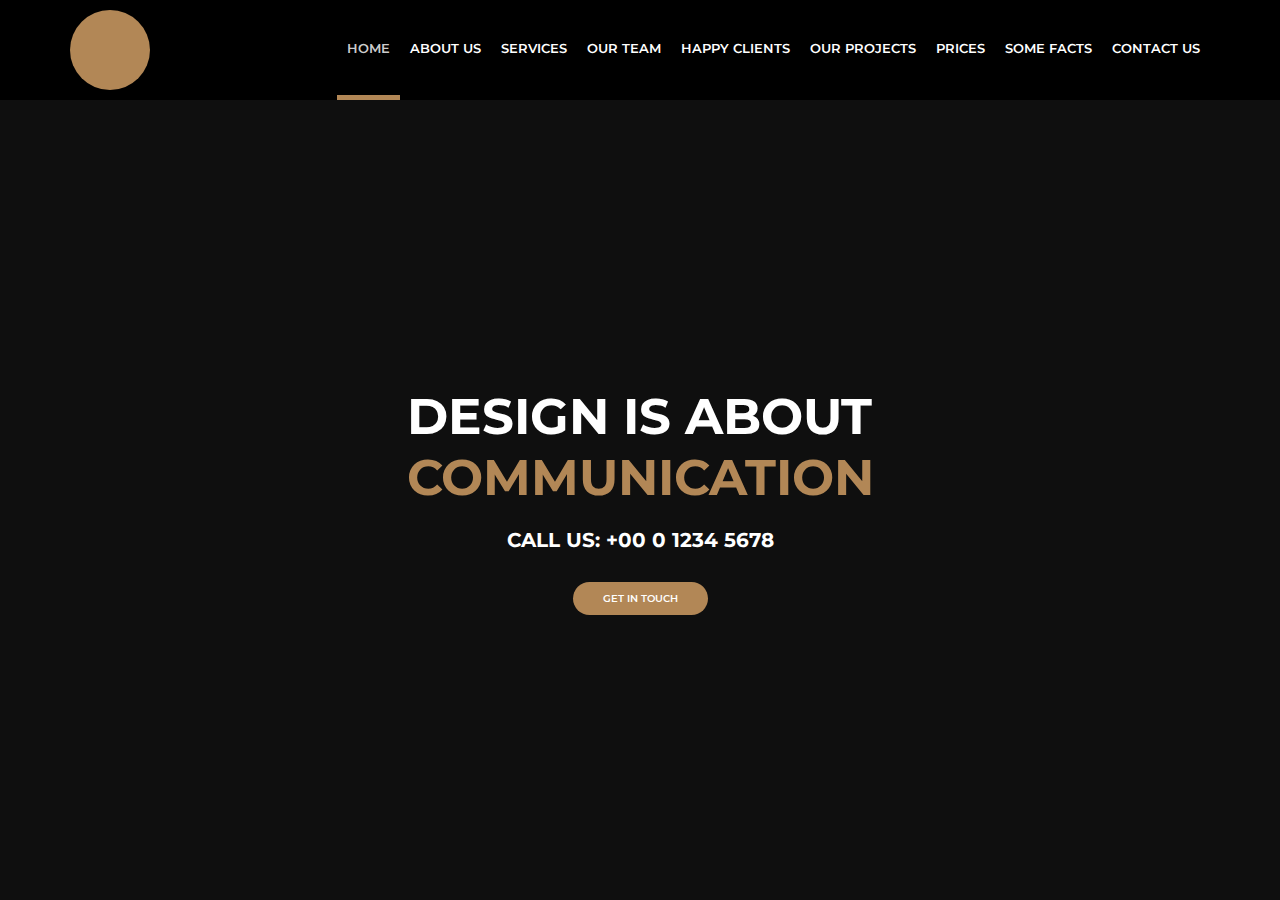
==== Awax/index.html @ e8ebb0cb "" ====
<!DOCTYPE html>
<html>

<head>
    <meta charset="UTF-8">
    <link rel="stylesheet" href="style.css">
    <link rel="preconnect" href="https://fonts.googleapis.com">
<link rel="preconnect" href="https://fonts.gstatic.com" crossorigin>
<link href="https://fonts.googleapis.com/css2?family=Montserrat:wght@300;400;600;700&display=swap" rel="stylesheet" />
    <title>Document</title>
</head>

<body>
    <header>
        <div class="header">
            <div class="header_img">
                <img src="" alt="">
            </div>
            <div class="menu">
                <nav>
                    <ul>
                        <li class="active"><a href="">Home</a></li>
                        <li><a href="">About us</a></li>
                        <li><a href="">Services</a></li>
                        <li><a href="">Our team</a></li>
                        <li><a href="">Happy clients</a></li>
                        <li><a href="">Our projects</a></li>
                        <li><a href="">Prices</a></li>
                        <li><a href="">Some facts</a></li>
                        <li><a href="">Contact us</a></li>
                    </ul>
                </nav>
            </div>
        </div>
    </header>

    <main>
        <section class="banner">
            <div class="sliders">
                <div class="slide">
                    <div class="slidearea">
                        <h1>design is about <br> <span>communication</span></h1>
                        <h2>Call us: +00 0 1234 5678</h2>
                        <a href="">Get in touch</a>
                    </div>
                </div>
                <div class="slide">
                    ...2
                </div>
                <div class="slide">
                    ...3
                </div>
            </div>
        </section>
    </main>

</body>

</html>
---- Awax/style.css ----
*{
    padding: 0;
    margin: 0;
    box-sizing: border-box;
}

body{
    font-family: "Montserrat", Arial, Helvetica, sans-serif;
    font-size: 13px;
}
header{
    height: 100px;
    background-color: #000;
    color: #fff;
}

.header{
    max-width: 1140px;
    height: 100px;
    margin: auto;
    display: flex;
    align-items: center;
    flex-direction: row;
}

.menu{
    display: flex;
    flex: 1;
    flex-direction: row;
    justify-content: flex-end;
    
}

.header_img{
    width: 80px;
    height: 80px;
    background-color: #B28756;
    border-radius: 40px;
}

.menu ul, .menu li{
    display: flex;
    flex-direction: row;
    list-style: none;
}

.menu li a{
    text-decoration: none;
    color: #fff;
    text-transform: uppercase;
    font-weight: 600;
    padding-left: 10px;
    padding-right: 10px;
    border-bottom:solid 5px transparent;
    height: 100px;
    display: flex;
    align-items: center;
}

.menu li a:hover,
.menu .active a{
    border-bottom:solid 5px #B28756;
    color: #ccc;
}

.banner{
    height: calc(100vh - 100px);
    background-color: #333;
    background-image: url('img/bg.jpg');
    background-size: cover;
    background-position: bottom;
    overflow: hidden;
}
.banner .sliders{
    width: 1000vw;
    height: 100%;
    
}
.banner .slide{
    width: 100vw;
    height: 100%;
    display: inline-block;
    background-color: rgba(0, 0, 0, 0.7);
}

.banner .slidearea{
    display: flex;
    height: 100%;
    align-items: center;
    color: #fff;
    justify-content: center;
    flex-direction: column;
}
.banner h1{
    text-transform: uppercase;
    font-weight: bold;
    font-size: 50px;
}

.banner h1 span{
    color: #B28756;
}
.banner h2{
    text-transform: uppercase;
    margin-top: 20px;
}
.banner a{
    display: block;
    background-color: #B28756;
    padding: 10px 30px;
    text-transform: uppercase;
    margin-top: 30px;
    border-radius: 30px;
    color: #fff;
    font-weight: 600;
    font-size: 10px;
    text-decoration: none;
}
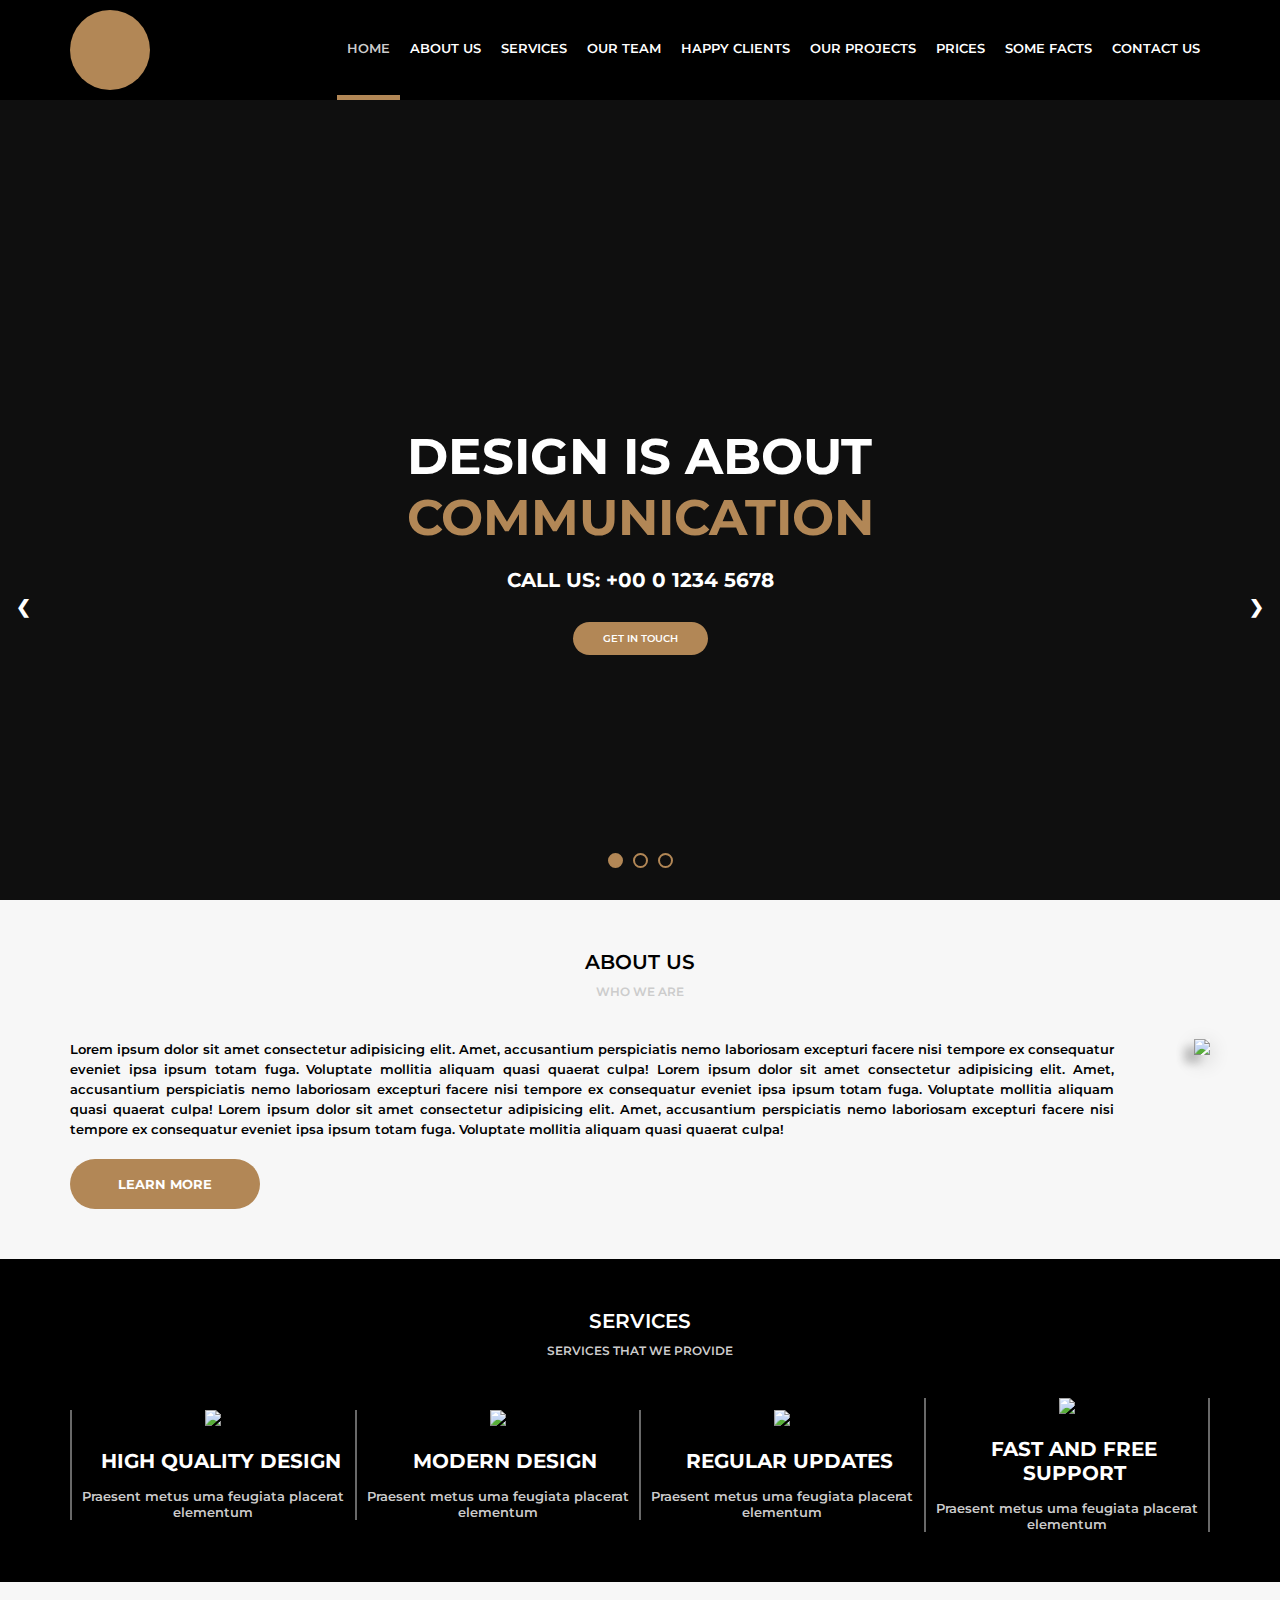
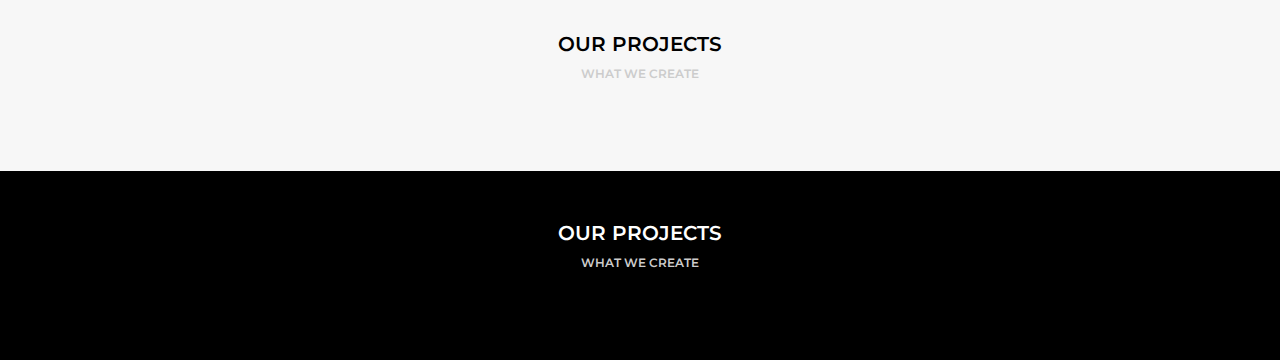
==== commit d04df565: "" ====
--- a/Awax/index.html
+++ b/Awax/index.html
@@ -1,3 +1,5 @@
+<!-- website img for inspiration: https://www.behance.net/gallery/58301549/Free-Landing_Page   -->
+
 <!DOCTYPE html>
 <html>
 
@@ -5,8 +7,8 @@
     <meta charset="UTF-8">
     <link rel="stylesheet" href="style.css">
     <link rel="preconnect" href="https://fonts.googleapis.com">
-<link rel="preconnect" href="https://fonts.gstatic.com" crossorigin>
-<link href="https://fonts.googleapis.com/css2?family=Montserrat:wght@300;400;600;700&display=swap" rel="stylesheet" />
+    <link rel="preconnect" href="https://fonts.gstatic.com" crossorigin>
+    <link href="https://fonts.googleapis.com/css2?family=Montserrat:wght@300;400;600;700&display=swap" rel="stylesheet" />
     <title>Document</title>
 </head>
 
@@ -44,16 +46,163 @@
                         <a href="">Get in touch</a>
                     </div>
                 </div>
+                <div class="slidearea">
                 <div class="slide">
-                    ...2
-                </div>
+                    <h1>design is about <br> <span>socialization</span></h1>
+                    <h2>Call us: +00 0 4651 7398</h2>
+                    <a href="">Get in touch</a>
+                </div>
+                </div>
+                <div class="slidearea">
                 <div class="slide">
-                    ...3
-                </div>
+                    <h1>design is about <br> <span>collaboration</span></h1>
+                    <h2>Call us: +00 0 4002 8922</h2>
+                    <a href="">Get in touch</a>
+                </div>
+                </div>
+            </div>
+            <div class="arrows">
+                <a class="prev" onclick="plusSlides(-1)">❮</a>
+                <a class="next" onclick="plusSlides(1)">❯</a>
+            </div>
+            <div class="sliders_pointers">
+                <div class="pointer active" onclick="currentSlide(1)"></div>
+                <div class="pointer" onclick="currentSlide(2)"></div>
+                <div class="pointer" onclick="currentSlide(3)"></div>
+            </div>
+        </section>
+
+        <section class="default light">
+            <div class="section-title">
+                About Us
+            </div>
+            <div class="section-desc">
+                Who we are
+            </div>
+            <div class="section-body">
+                <div class="section-aboutus">
+                    <div class="section-aboutus--left">
+                        <div class="section-aboutus--left-stp">
+                        Lorem ipsum dolor sit amet consectetur 
+                        adipisicing elit. Amet, accusantium perspiciatis 
+                        nemo laboriosam excepturi facere nisi tempore ex 
+                        consequatur eveniet ipsa ipsum totam fuga. 
+                        Voluptate mollitia aliquam quasi quaerat culpa!
+                        Lorem ipsum dolor sit amet consectetur 
+                        adipisicing elit. Amet, accusantium perspiciatis 
+                        nemo laboriosam excepturi facere nisi tempore ex 
+                        consequatur eveniet ipsa ipsum totam fuga. 
+                        Voluptate mollitia aliquam quasi quaerat culpa!
+                        Lorem ipsum dolor sit amet consectetur 
+                        adipisicing elit. Amet, accusantium perspiciatis 
+                        nemo laboriosam excepturi facere nisi tempore ex 
+                        consequatur eveniet ipsa ipsum totam fuga. 
+                        Voluptate mollitia aliquam quasi quaerat culpa!
+
+                            <div class="section-aboutus--left-learn">Learn more</div>
+                        </div>
+                    </div>
+                    <div class="section-aboutus--right"><img src="img/foto1.jpg"></div>
+                </div>
+            </div>
+        </section>
+        <section class="default dark">
+            <div class="section-title">
+                Services
+            </div>
+            <div class="section-desc">
+                services that we provide
+            </div>
+            <div class="section-body">
+                <div class="section-services--default-general">
+                <div class="section-services--default">
+                    <div class="section-services-img">
+                        <img src="/assets/medalha.png">
+                    </div>
+                    <div class="section-services-title">high quality design</div>
+                    <div class="section-services-desc">Praesent metus uma feugiata placerat elementum</div>
+                </div>
+                <div class="section-services--default">
+                    <div class="section-services-img">
+                        <img src="/assets/estrela.png">
+                    </div>
+                    <div class="section-services-title">Modern design</div>
+                    <div class="section-services-desc">Praesent metus uma feugiata placerat elementum</div>
+                </div>
+                <div class="section-services--default">
+                    <div class="section-services-img">
+                        <img src="/assets/relogio.png">
+                    </div>
+                    <div class="section-services-title">Regular updates</div>
+                    <div class="section-services-desc">Praesent metus uma feugiata placerat elementum</div>
+                </div>
+                <div class="section-services--default lastone">
+                    <div class="section-services-img">
+                        <img src="/assets/balao.png">
+                    </div>
+                    <div class="section-services-title">fast and free support</div>
+                    <div class="section-services-desc">Praesent metus uma feugiata placerat elementum</div>
+                </div>
+                
+            </div>
+        </section>
+
+        <section class="default light">
+            <div class="section-title">
+                our projects
+            </div>
+            <div class="section-desc">
+                what we create
+            </div>
+            <div class="section-body">
+
+            </div>
+        </section>
+
+
+        <section class="default dark">
+            <div class="section-title">
+                our projects
+            </div>
+            <div class="section-desc">
+                what we create
+            </div>
+            <div class="section-body">
+
             </div>
         </section>
     </main>
 
+
+    <script>
+        let slideIndex = 1;
+        showSlides(slideIndex);
+        
+        function plusSlides(n) {
+          showSlides(slideIndex += n);
+        }
+        
+        function currentSlide(n) {
+          showSlides(slideIndex = n);
+        }
+        
+        function showSlides(n) {
+          let i;
+          let slides = document.getElementsByClassName("slide");
+          let dots = document.getElementsByClassName("pointer");
+          if (n > slides.length) {slideIndex = 1}    
+          if (n < 1) {slideIndex = slides.length}
+          for (i = 0; i < slides.length; i++) {
+            slides[i].style.display = "none";  
+          }
+          for (i = 0; i < dots.length; i++) {
+            dots[i].className = dots[i].className.replace(" active", "");
+          }
+          slides[slideIndex-1].style.display = "block";  
+          dots[slideIndex-1].className += " active";
+        }
+        </script>
+        
 </body>
 
 </html>--- a/Awax/style.css
+++ b/Awax/style.css
@@ -7,6 +7,8 @@
 body{
     font-family: "Montserrat", Arial, Helvetica, sans-serif;
     font-size: 13px;
+    overflow-x: hidden;
+
 }
 header{
     height: 100px;
@@ -22,7 +24,6 @@
     align-items: center;
     flex-direction: row;
 }
-
 .menu{
     display: flex;
     flex: 1;
@@ -78,7 +79,7 @@
 }
 .banner .slide{
     width: 100vw;
-    height: 100%;
+    height: 110%;
     display: inline-block;
     background-color: rgba(0, 0, 0, 0.7);
 }
@@ -104,7 +105,7 @@
     text-transform: uppercase;
     margin-top: 20px;
 }
-.banner a{
+.sliders a{
     display: block;
     background-color: #B28756;
     padding: 10px 30px;
@@ -115,4 +116,177 @@
     font-weight: 600;
     font-size: 10px;
     text-decoration: none;
+}
+.banner .sliders_pointers{
+    width: 100vw;
+    height: 20px;
+    position: absolute;
+    margin-top: -50px;
+    display: flex;
+    justify-content: center;
+    align-items: center;
+}
+
+.banner .pointer{
+    width: 15px;
+    height: 15px;
+    border: solid 2px #B28756;
+    cursor: pointer;
+    border-radius: 8px;
+    margin-left: 5px;
+    margin-right: 5px;
+}
+.banner .pointer.active{
+    background-color: #B28756;
+}
+
+/* botao next e prev*/
+.prev, .next {
+  cursor: pointer;
+  position: absolute;
+  width: auto;
+  display: flex;
+  justify-content: center;
+  align-items: center;
+  padding: 16px;
+  margin-top: -22px;
+  color: white;
+  font-weight: bold;
+  font-size: 18px;
+  transition: 0.6s ease;
+  border-radius: 0 3px 3px 0;
+  user-select: none;
+  margin-top: -320px;
+}
+
+/* Trava a posição do botao next pra direita*/
+.next {
+  right: 0;
+  border-radius: 3px 0 0 3px;
+}
+
+/* hover pra dar um charme quando passar o mouse por cima, deixa fundo preto*/
+.prev:hover, .next:hover {
+  background-color: rgba(0,0,0,0.8);
+}
+.default{
+    padding-top: 50px;
+    padding-bottom: 50px;
+}
+.default .section-title,
+.default .section-desc{
+    text-align: center;
+    text-transform: uppercase;
+    font-weight: 600;
+}
+.default .section-title{
+    font-size: 20px;
+}
+.default .section-desc{
+    font-size: 12px;
+    color: #ccc;
+    margin-top: 10px;
+    margin-bottom: 40px;
+}
+.default .section-body{
+    margin: auto;
+    max-width: 1140px;
+    font-weight: 600;
+}
+.default.light{
+    background-color: #f7f7f7;
+}
+.default.light .section-title,
+.default.light .section-body{
+    color: #000;
+}
+.default.dark{
+    background-color: #000000;
+}
+.default.dark .section-title,
+.default.dark .section-body{
+    color: #fff;
+}
+
+
+
+
+
+
+
+
+/*
+CSS DE ÁREAS ESPECÍFICAS
+*/
+
+
+/*
+-----------------------------------------about us-----------------------------
+*/
+.section-aboutus{
+    display: flex;
+    flex-direction: row;
+}
+.section-aboutus--left{
+    width: 500px;
+    text-align: justify;
+    flex: 1;
+    line-height: 20px;
+
+}
+
+.section-aboutus--left-learn{
+    text-transform: uppercase;
+    margin-top: 20px;
+    padding: 15px;
+    border-radius:30px;
+    color: #fff;
+    font-weight: bold;
+    background-color: #B28756;
+    justify-content: center;
+    text-align: center;
+    width: 190px;
+    cursor: pointer;
+    transition: 0.3s;
+}
+.section-aboutus--left-learn:hover{
+    background-color: #a37138;
+}
+.section-aboutus--right img{
+    width: 350px;
+    margin-left: 80px;
+    flex: 2;
+    box-shadow: -10px 8px 8px 0 rgba(0, 0, 0, 0.2), 0 6px 20px 0 rgba(0, 0, 0, 0.19);
+}
+
+
+/*
+-----------------------------------------services-----------------------------
+*/
+
+.section-services--default-general{
+    display: flex;
+    flex: 1;
+    flex-direction: row;
+    width: 760;
+    justify-content: center;
+    align-items: center;
+    text-align: center;
+}
+.section-services--default{
+    border-left: solid rgb(105, 105, 105) 2px ;
+}
+.section-services-title{
+    font-size: 20px;
+    font-weight: bold;
+    text-transform: uppercase;
+    margin-top: 20px;
+    margin-left: 15px;
+}
+.section-services-desc{
+    color: #ccc;
+    margin-top: 15px;
+}
+.section-services--default.lastone{
+    border-right: solid rgb(105, 105, 105) 2px ;
 }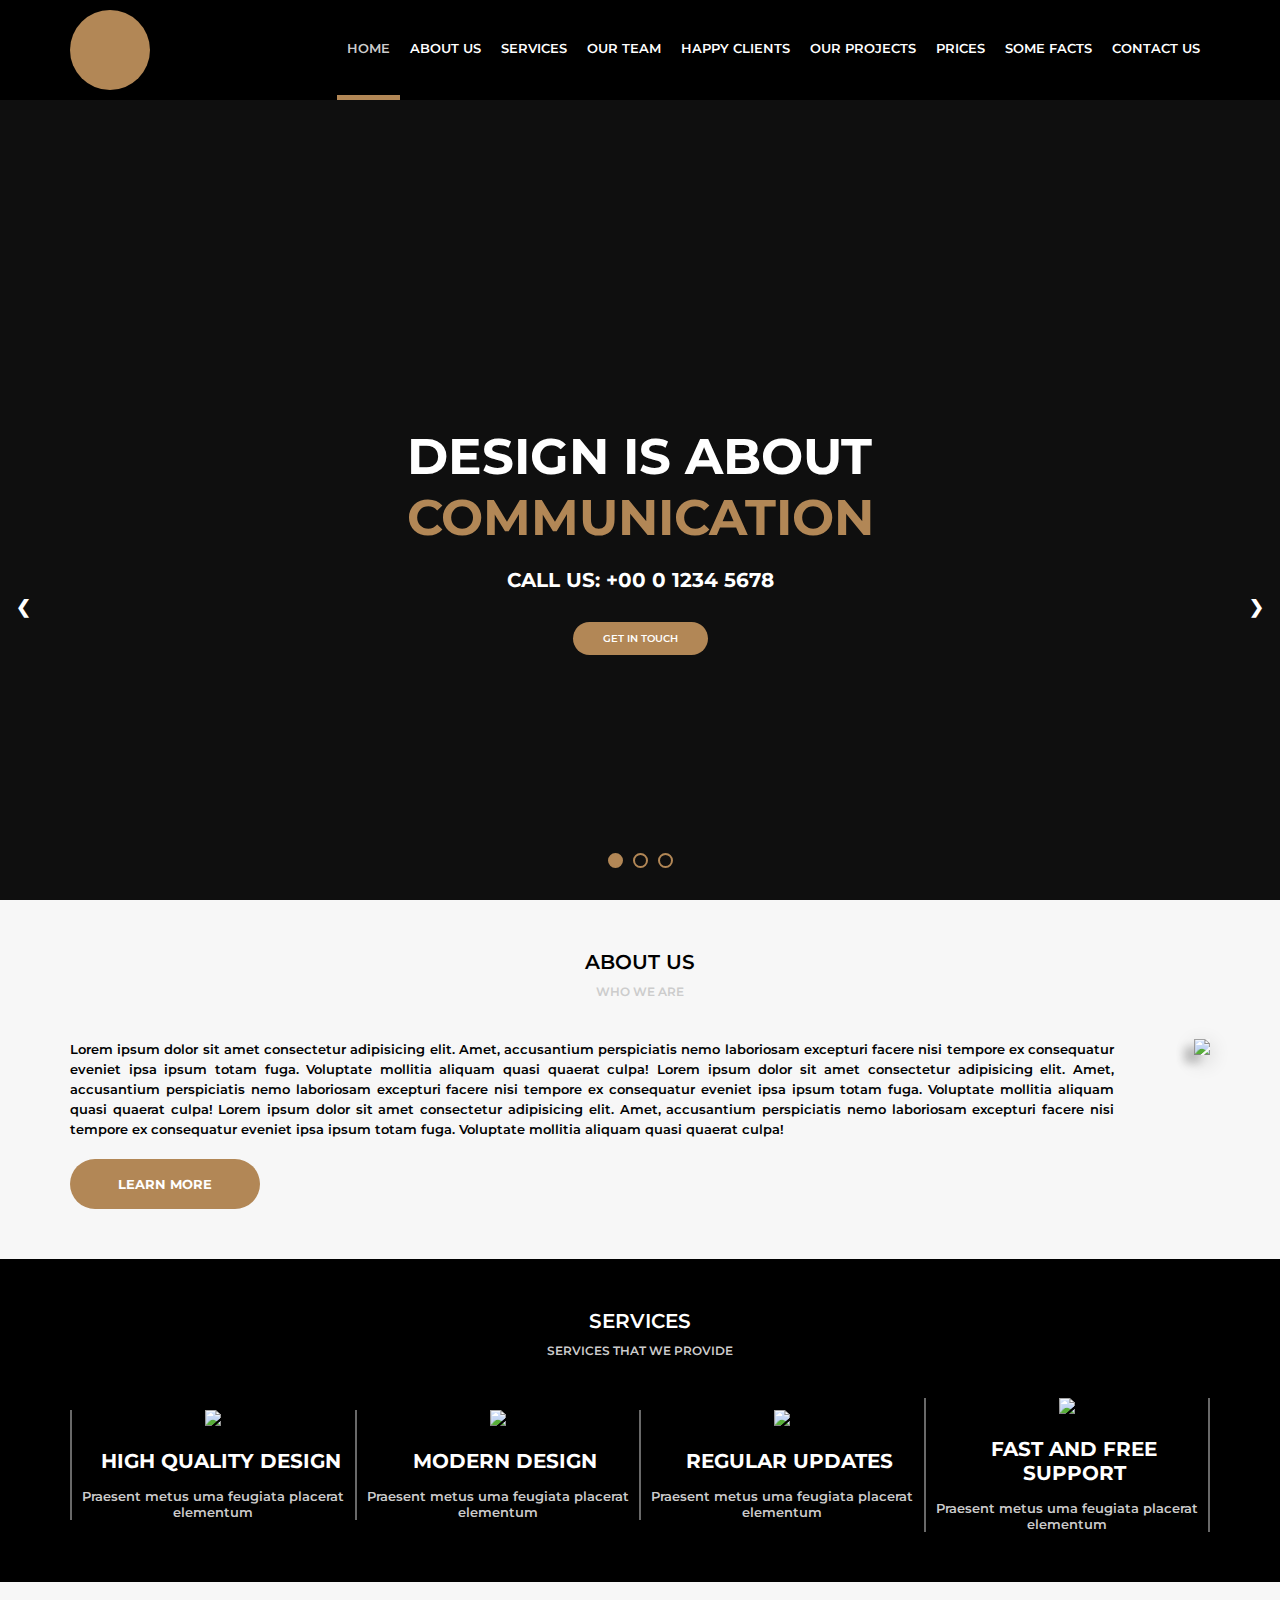
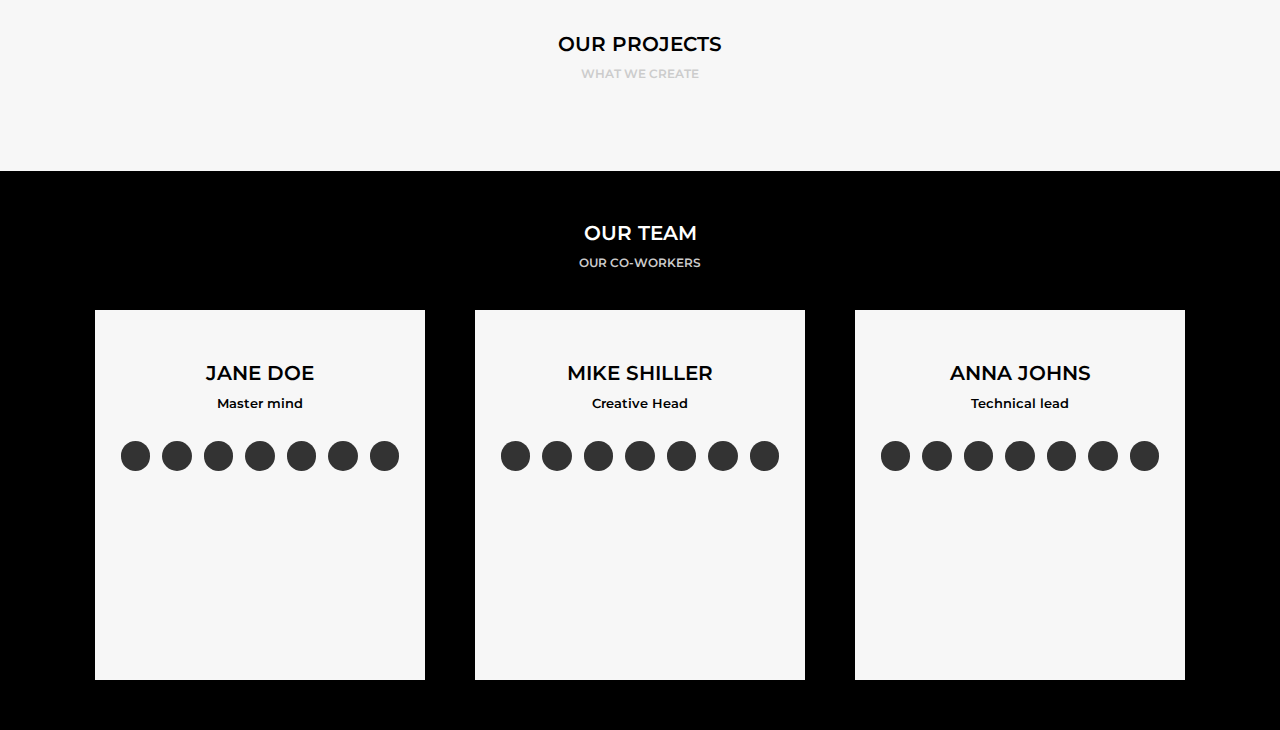
==== commit 61d7b610: "" ====
--- a/Awax/index.html
+++ b/Awax/index.html
@@ -9,7 +9,7 @@
     <link rel="preconnect" href="https://fonts.googleapis.com">
     <link rel="preconnect" href="https://fonts.gstatic.com" crossorigin>
     <link href="https://fonts.googleapis.com/css2?family=Montserrat:wght@300;400;600;700&display=swap" rel="stylesheet" />
-    <title>Document</title>
+    <title>Awax</title>
 </head>
 
 <body>
@@ -22,7 +22,7 @@
                 <nav>
                     <ul>
                         <li class="active"><a href="">Home</a></li>
-                        <li><a href="">About us</a></li>
+                        <li><a href="#about_us">About us</a></li>
                         <li><a href="">Services</a></li>
                         <li><a href="">Our team</a></li>
                         <li><a href="">Happy clients</a></li>
@@ -72,7 +72,7 @@
             </div>
         </section>
 
-        <section class="default light">
+        <section class="default light" id="about_us">
             <div class="section-title">
                 About Us
             </div>
@@ -117,28 +117,28 @@
                 <div class="section-services--default-general">
                 <div class="section-services--default">
                     <div class="section-services-img">
-                        <img src="/assets/medalha.png">
+                        <img src="assets/medalha.png">
                     </div>
                     <div class="section-services-title">high quality design</div>
                     <div class="section-services-desc">Praesent metus uma feugiata placerat elementum</div>
                 </div>
                 <div class="section-services--default">
                     <div class="section-services-img">
-                        <img src="/assets/estrela.png">
+                        <img src="assets/estrela.png">
                     </div>
                     <div class="section-services-title">Modern design</div>
                     <div class="section-services-desc">Praesent metus uma feugiata placerat elementum</div>
                 </div>
                 <div class="section-services--default">
                     <div class="section-services-img">
-                        <img src="/assets/relogio.png">
+                        <img src="assets/relogio.png">
                     </div>
                     <div class="section-services-title">Regular updates</div>
                     <div class="section-services-desc">Praesent metus uma feugiata placerat elementum</div>
                 </div>
                 <div class="section-services--default lastone">
                     <div class="section-services-img">
-                        <img src="/assets/balao.png">
+                        <img src="assets/balao.png">
                     </div>
                     <div class="section-services-title">fast and free support</div>
                     <div class="section-services-desc">Praesent metus uma feugiata placerat elementum</div>
@@ -162,13 +162,56 @@
 
         <section class="default dark">
             <div class="section-title">
-                our projects
-            </div>
-            <div class="section-desc">
-                what we create
-            </div>
-            <div class="section-body">
-
+                our team
+            </div>
+            <div class="section-desc">
+                our co-workers
+            </div>
+            <div class="section-body">
+                <div class="section-team-general">
+                    <div class="section-team--default">
+                        <div class="section-team-img"><img src="img/mulher1.png" alt=""></div>
+                        <div class="section-team-title">jane doe</div>
+                        <div class="section-team-desc">Master mind</div>
+                        <div class="section-team-links">
+                            <div class="section-team-socials"><img src="" alt=""></div>
+                            <div class="section-team-socials"><img src="" alt=""></div>
+                            <div class="section-team-socials"><img src="" alt=""></div>
+                            <div class="section-team-socials"><img src="" alt=""></div>
+                            <div class="section-team-socials"><img src="" alt=""></div>
+                            <div class="section-team-socials"><img src="" alt=""></div>
+                            <div class="section-team-socials"><img src="" alt=""></div>
+                        </div>
+                    </div>
+                    <div class="section-team--default">
+                        <div class="section-team-img"><img src="img/homem1.png" alt=""></div>
+                        <div class="section-team-title">Mike Shiller</div>
+                        <div class="section-team-desc">Creative Head</div>
+                        <div class="section-team-links">
+                            <div class="section-team-socials"><img src="" alt=""></div>
+                            <div class="section-team-socials"><img src="" alt=""></div>
+                            <div class="section-team-socials"><img src="" alt=""></div>
+                            <div class="section-team-socials"><img src="" alt=""></div>
+                            <div class="section-team-socials"><img src="" alt=""></div>
+                            <div class="section-team-socials"><img src="" alt=""></div>
+                            <div class="section-team-socials"><img src="" alt=""></div>
+                        </div>
+                    </div>
+                    <div class="section-team--default">
+                        <div class="section-team-img"><img src="img/mulher2.png" alt=""></div>
+                        <div class="section-team-title">Anna Johns</div>
+                        <div class="section-team-desc">Technical lead</div>
+                        <div class="section-team-links">
+                            <div class="section-team-socials"><img src="assets/twitter.png" alt=""></div>
+                            <div class="section-team-socials"><img src="assets/arroba.png" alt=""></div>
+                            <div class="section-team-socials"><img src="assets/linkedin.png" alt=""></div>
+                            <div class="section-team-socials"><img src="assets/facebook.png" alt=""></div>
+                            <div class="section-team-socials"><img src="assets/web.png" alt=""></div>
+                            <div class="section-team-socials"><img src="assets/googleplus.png" alt=""></div>
+                            <div class="section-team-socials"><img src="assets/pinterest.png" alt=""></div>
+                        </div>
+                    </div>
+                </div>
             </div>
         </section>
     </main>
--- a/Awax/style.css
+++ b/Awax/style.css
@@ -2,6 +2,8 @@
     padding: 0;
     margin: 0;
     box-sizing: border-box;
+    scroll-behavior: smooth;
+
 }
 
 body{
@@ -289,4 +291,64 @@
 }
 .section-services--default.lastone{
     border-right: solid rgb(105, 105, 105) 2px ;
+}
+
+/* */
+
+
+
+/*-----------------------------------------------------coworkers---------------*/
+
+.section-team-general{
+    display: flex;
+    flex-direction: row;
+}
+.section-team--default{
+    background-color: #f7f7f7;
+    width: 300px;
+    height: 370px;
+    flex: 1;
+    margin-left: 25px;
+    margin-right: 25px;
+    color: #000;
+    text-align: center;
+}
+
+.section-team-img{
+    text-align: center;
+    padding-top: 10px;
+}
+.section-team-title{
+    text-transform: uppercase;
+    font-size: 20px;
+    justify-content: center;
+    text-align: center;
+    padding-top: 25px;
+}
+
+.section-team-desc{
+    padding-top: 10px;
+}
+.section-team-links{
+    display: flex;
+    flex-direction: row;
+    width: 290px;
+    justify-content: center;
+    align-items: center;
+    text-align: center;
+    margin-left: 20px;
+}
+.section-team-socials{
+    background-color: #333;
+    width: 10px;
+    height: 30px;
+    flex: 1;
+    border-radius: 20px;
+    margin-left: 6px;
+    margin-right: 6px;
+    margin-top: 30px;
+}
+.section-team-socials img{
+    display: flex;
+        
 }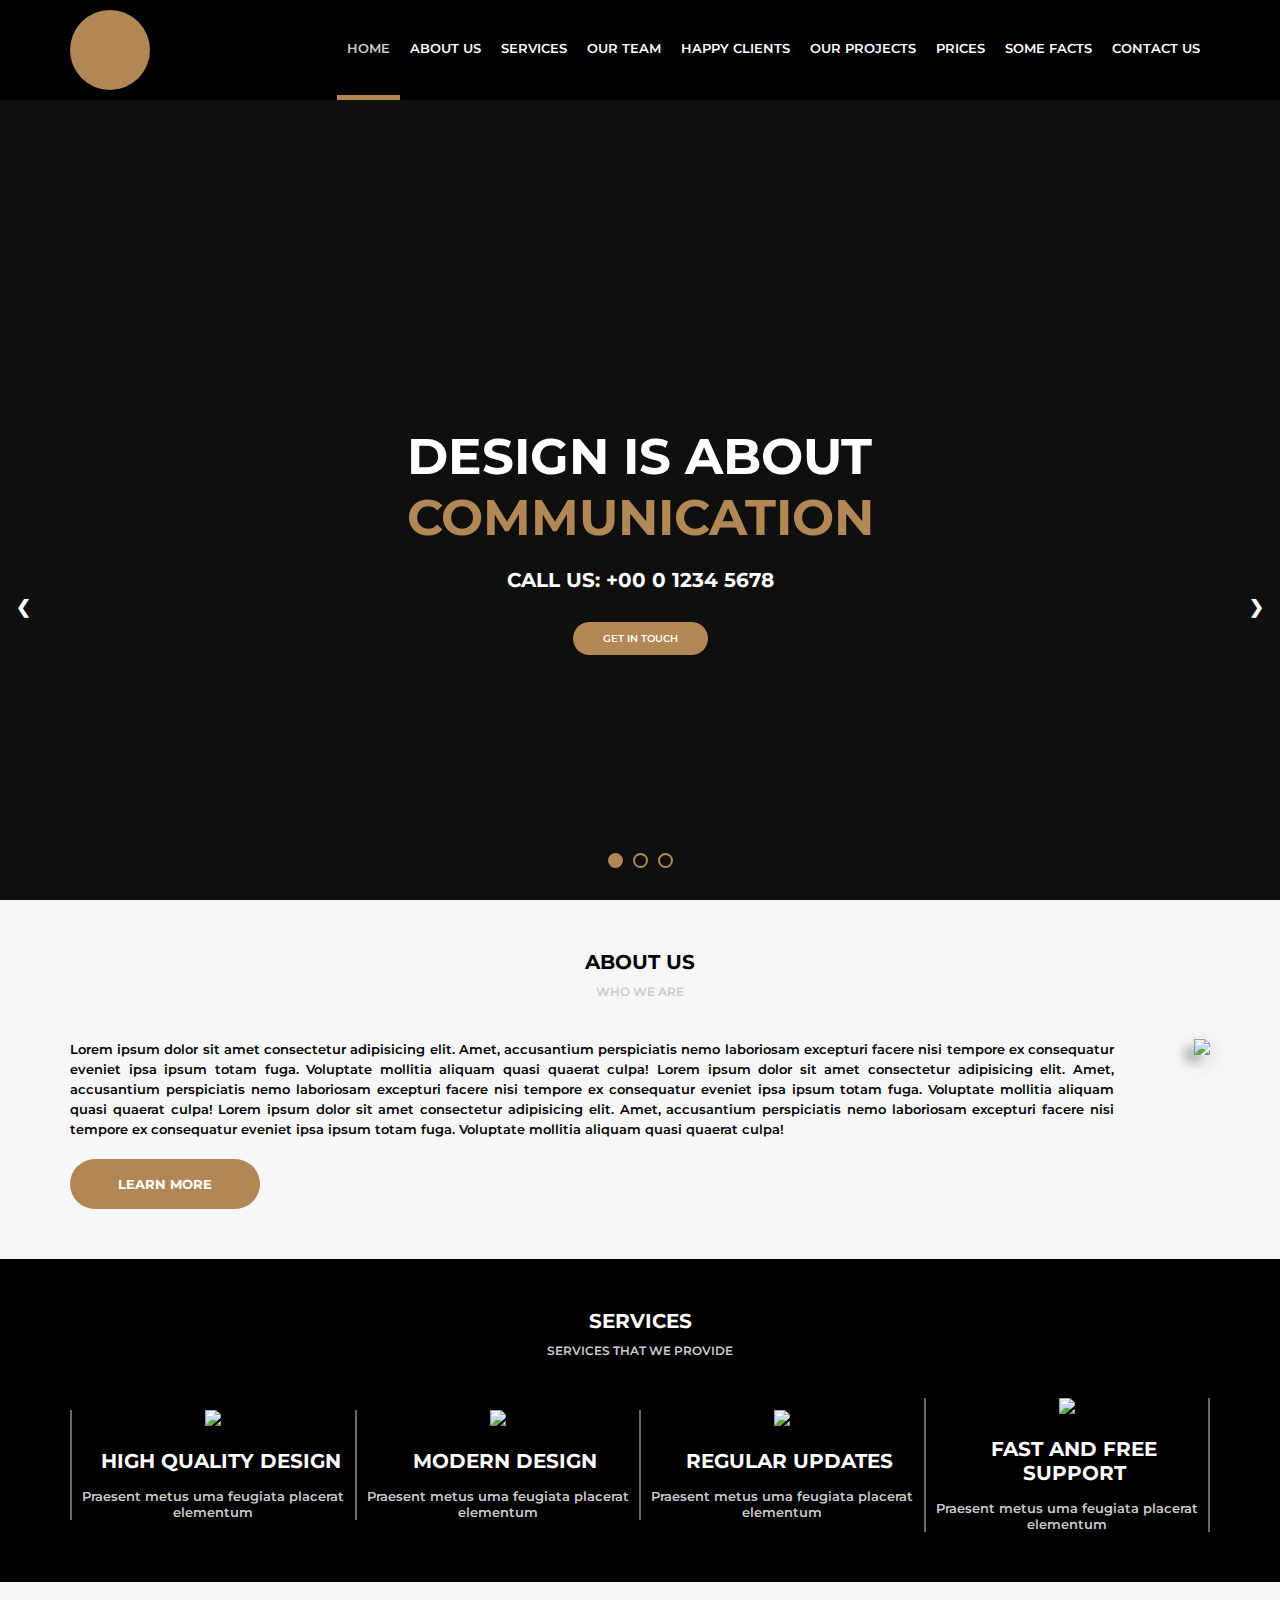
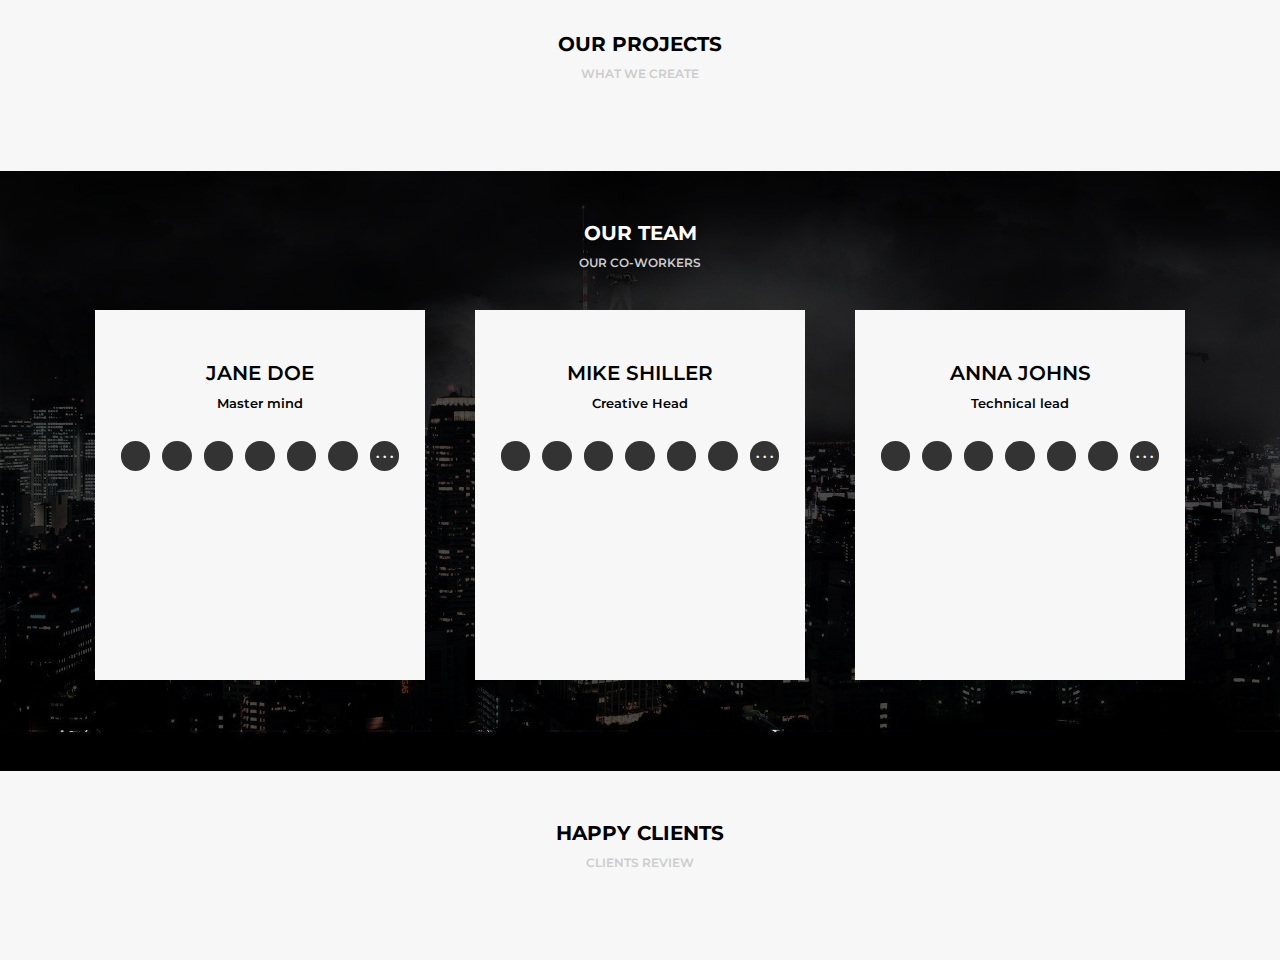
==== commit d2700b83: "" ====
--- a/Awax/index.html
+++ b/Awax/index.html
@@ -159,59 +159,73 @@
             </div>
         </section>
 
-
-        <section class="default dark">
-            <div class="section-title">
-                our team
-            </div>
-            <div class="section-desc">
-                our co-workers
-            </div>
-            <div class="section-body">
-                <div class="section-team-general">
-                    <div class="section-team--default">
-                        <div class="section-team-img"><img src="img/mulher1.png" alt=""></div>
-                        <div class="section-team-title">jane doe</div>
-                        <div class="section-team-desc">Master mind</div>
-                        <div class="section-team-links">
-                            <div class="section-team-socials"><img src="" alt=""></div>
-                            <div class="section-team-socials"><img src="" alt=""></div>
-                            <div class="section-team-socials"><img src="" alt=""></div>
-                            <div class="section-team-socials"><img src="" alt=""></div>
-                            <div class="section-team-socials"><img src="" alt=""></div>
-                            <div class="section-team-socials"><img src="" alt=""></div>
-                            <div class="section-team-socials"><img src="" alt=""></div>
-                        </div>
-                    </div>
-                    <div class="section-team--default">
-                        <div class="section-team-img"><img src="img/homem1.png" alt=""></div>
-                        <div class="section-team-title">Mike Shiller</div>
-                        <div class="section-team-desc">Creative Head</div>
-                        <div class="section-team-links">
-                            <div class="section-team-socials"><img src="" alt=""></div>
-                            <div class="section-team-socials"><img src="" alt=""></div>
-                            <div class="section-team-socials"><img src="" alt=""></div>
-                            <div class="section-team-socials"><img src="" alt=""></div>
-                            <div class="section-team-socials"><img src="" alt=""></div>
-                            <div class="section-team-socials"><img src="" alt=""></div>
-                            <div class="section-team-socials"><img src="" alt=""></div>
-                        </div>
-                    </div>
-                    <div class="section-team--default">
-                        <div class="section-team-img"><img src="img/mulher2.png" alt=""></div>
-                        <div class="section-team-title">Anna Johns</div>
-                        <div class="section-team-desc">Technical lead</div>
-                        <div class="section-team-links">
-                            <div class="section-team-socials"><img src="assets/twitter.png" alt=""></div>
-                            <div class="section-team-socials"><img src="assets/arroba.png" alt=""></div>
-                            <div class="section-team-socials"><img src="assets/linkedin.png" alt=""></div>
-                            <div class="section-team-socials"><img src="assets/facebook.png" alt=""></div>
-                            <div class="section-team-socials"><img src="assets/web.png" alt=""></div>
-                            <div class="section-team-socials"><img src="assets/googleplus.png" alt=""></div>
-                            <div class="section-team-socials"><img src="assets/pinterest.png" alt=""></div>
-                        </div>
-                    </div>
-                </div>
+        <div class="darker-bg">
+            <section class="default dark bgimg">
+        
+                <div class="section-title">
+                    our team
+                </div>
+                <div class="section-desc">
+                    our co-workers
+                </div>
+                <div class="section-body">
+                    <div class="section-team-general">
+                        <div class="section-team--default">
+                            <div class="section-team-img"><img src="img/mulher1.png" alt=""></div>
+                            <div class="section-team-title">jane doe</div>
+                            <div class="section-team-desc">Master mind</div>
+                            <div class="section-team-links">
+                                <div class="section-team-socials"><img src="assets/twitter.png" alt=""></div>
+                                <div class="section-team-socials"><img src="assets/carta.png" alt=""></div>
+                                <div class="section-team-socials"><img src="assets/linkedin.png" alt=""></div>
+                                <div class="section-team-socials"><img src="assets/facebook.png" alt=""></div>
+                                <div class="section-team-socials"><img src="assets/googleplus.png" alt=""></div>
+                                <div class="section-team-socials"><img src="assets/pinterest.png" alt=""></div>
+                                <div class="section-team-socials-points">. . .</div>
+                            </div>
+                        </div>
+                        <div class="section-team--default">
+                            <div class="section-team-img"><img src="img/homem1.png" alt=""></div>
+                            <div class="section-team-title">Mike Shiller</div>
+                            <div class="section-team-desc">Creative Head</div>
+                            <div class="section-team-links">
+                                <div class="section-team-socials"><img src="assets/twitter.png" alt=""></div>
+                                <div class="section-team-socials"><img src="assets/carta.png" alt=""></div>
+                                <div class="section-team-socials"><img src="assets/linkedin.png" alt=""></div>
+                                <div class="section-team-socials"><img src="assets/facebook.png" alt=""></div>
+                                <div class="section-team-socials"><img src="assets/googleplus.png" alt=""></div>
+                                <div class="section-team-socials"><img src="assets/pinterest.png" alt=""></div>
+                                <div class="section-team-socials-points">. . .</div>
+                            </div>
+                        </div>
+                        <div class="section-team--default">
+                            <div class="section-team-img"><img src="img/mulher2.png" alt=""></div>
+                            <div class="section-team-title">Anna Johns</div>
+                            <div class="section-team-desc">Technical lead</div>
+                            <div class="section-team-links">
+                                <div class="section-team-socials"><img src="assets/twitter.png" alt=""></div>
+                                <div class="section-team-socials"><img src="assets/carta.png" alt=""></div>
+                                <div class="section-team-socials"><img src="assets/linkedin.png" alt=""></div>
+                                <div class="section-team-socials"><img src="assets/facebook.png" alt=""></div>
+                                <div class="section-team-socials"><img src="assets/googleplus.png" alt=""></div>
+                                <div class="section-team-socials"><img src="assets/pinterest.png" alt=""></div>
+                                <div class="section-team-socials-points">. . .</div>
+                            </div>
+                        </div>
+                    </div>
+                </div>
+        </div>
+        </section>
+
+        <section class="default light">
+            <div class="section-title">
+                happy clients
+            </div>
+            <div class="section-desc">
+                clients review
+            </div>
+            <div class="section-body">
+
             </div>
         </section>
     </main>
--- a/Awax/style.css
+++ b/Awax/style.css
@@ -183,6 +183,7 @@
 }
 .default .section-title{
     font-size: 20px;
+    font-weight: bold;
 }
 .default .section-desc{
     font-size: 12px;
@@ -338,17 +339,58 @@
     text-align: center;
     margin-left: 20px;
 }
-.section-team-socials{
-    background-color: #333;
+.section-team-socials, .section-team-socials-points{
+
     width: 10px;
     height: 30px;
     flex: 1;
     border-radius: 20px;
+    background-color: #333;
     margin-left: 6px;
     margin-right: 6px;
     margin-top: 30px;
+    text-align: center;
+    color: #f7f7f7;
+    font-weight: bold;
+    text-align: center;
+    align-items: center;
+    cursor: pointer;
+    transition: 0.3s;
+
 }
 .section-team-socials img{
-    display: flex;
-        
-}+    display: block;
+    margin: auto;
+    margin-top: 9px;
+}
+.section-team-socials-points{
+    text-align: center;
+    align-items: center;
+    padding-top: 4px;
+    user-select:none;
+    transition: 0.3s;
+}
+
+.section-team-socials:hover,
+.section-team-socials-points:hover{
+    background-color: #B28756;
+}
+
+.default.dark.bgimg{
+    width: 100vw;
+    display: inline-block;
+    background-color: rgba(0, 0, 0, 0.7);
+    
+    
+}
+.darker-bg{
+    background-image: url(img/city.jpg);
+    background-color: #333;
+    background-size: cover;
+    background-position: bottom;
+    overflow: hidden;
+    height: 600px;
+}
+
+
+
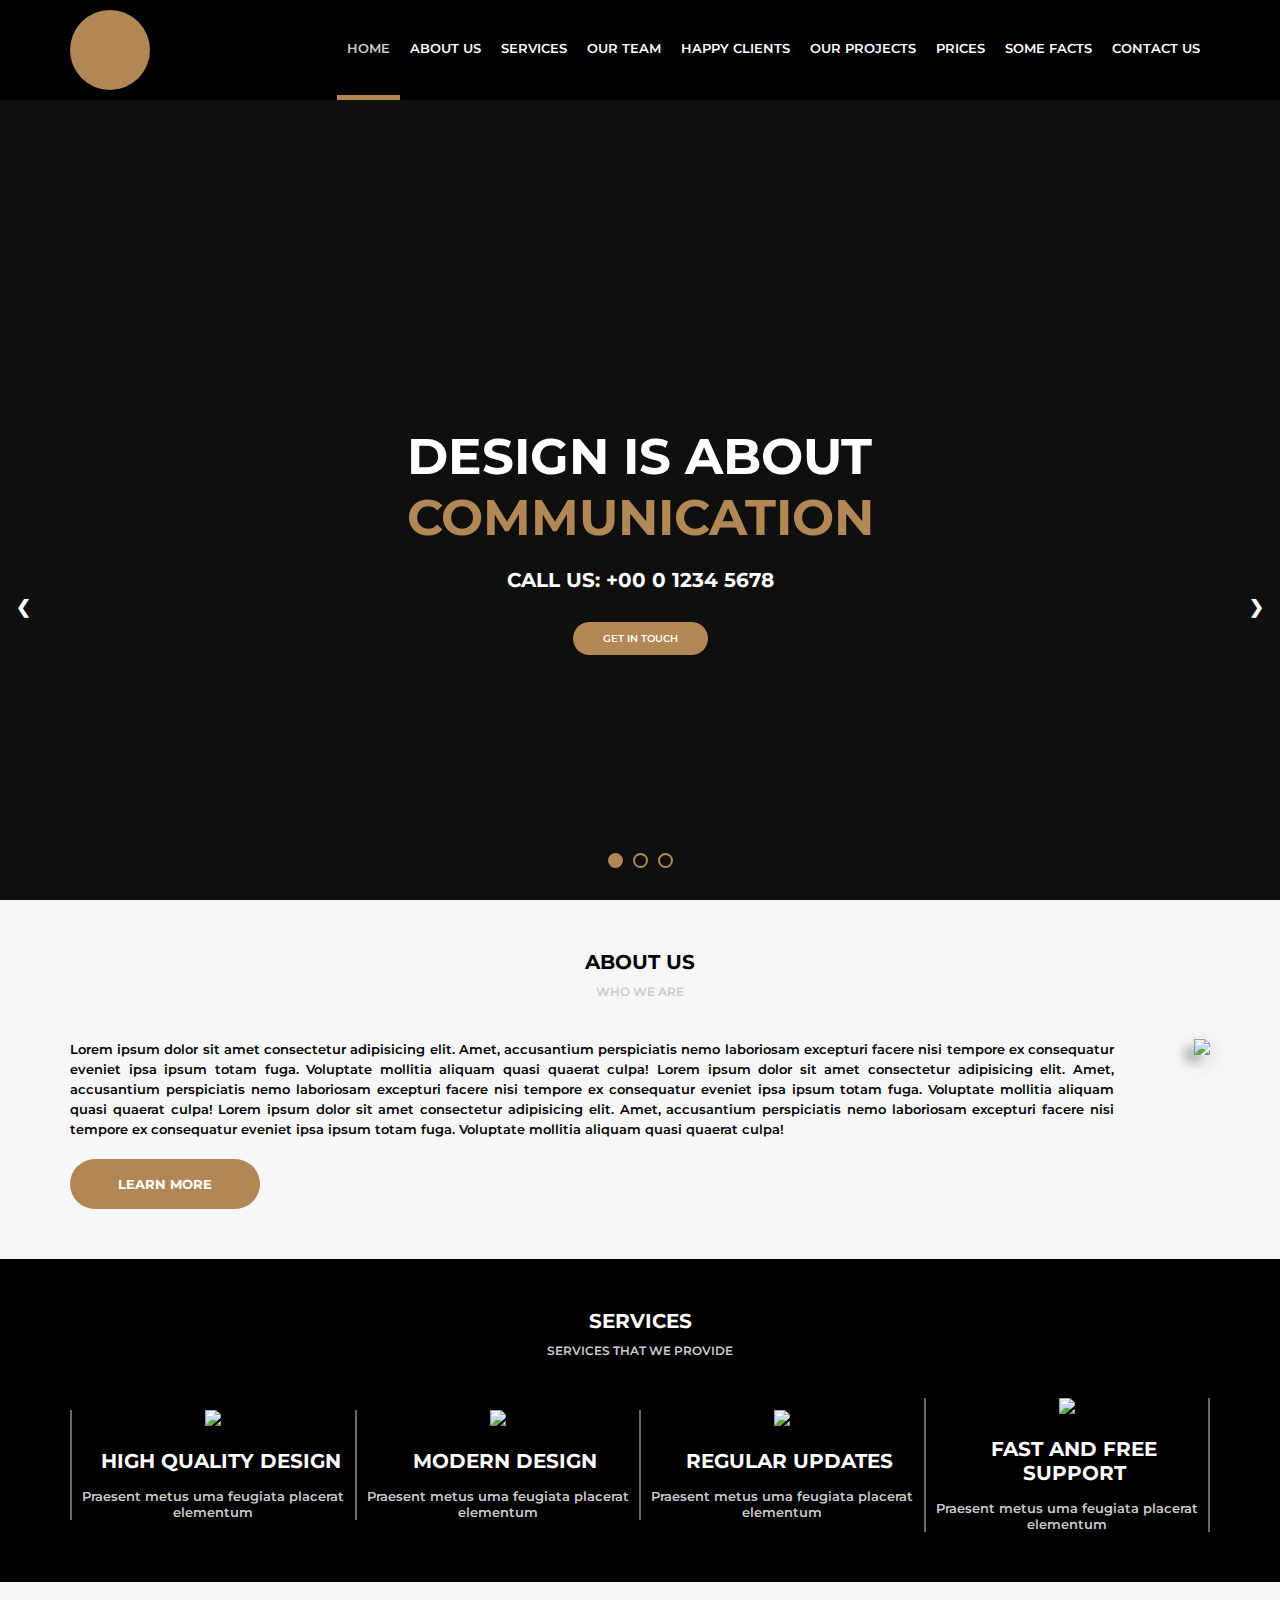
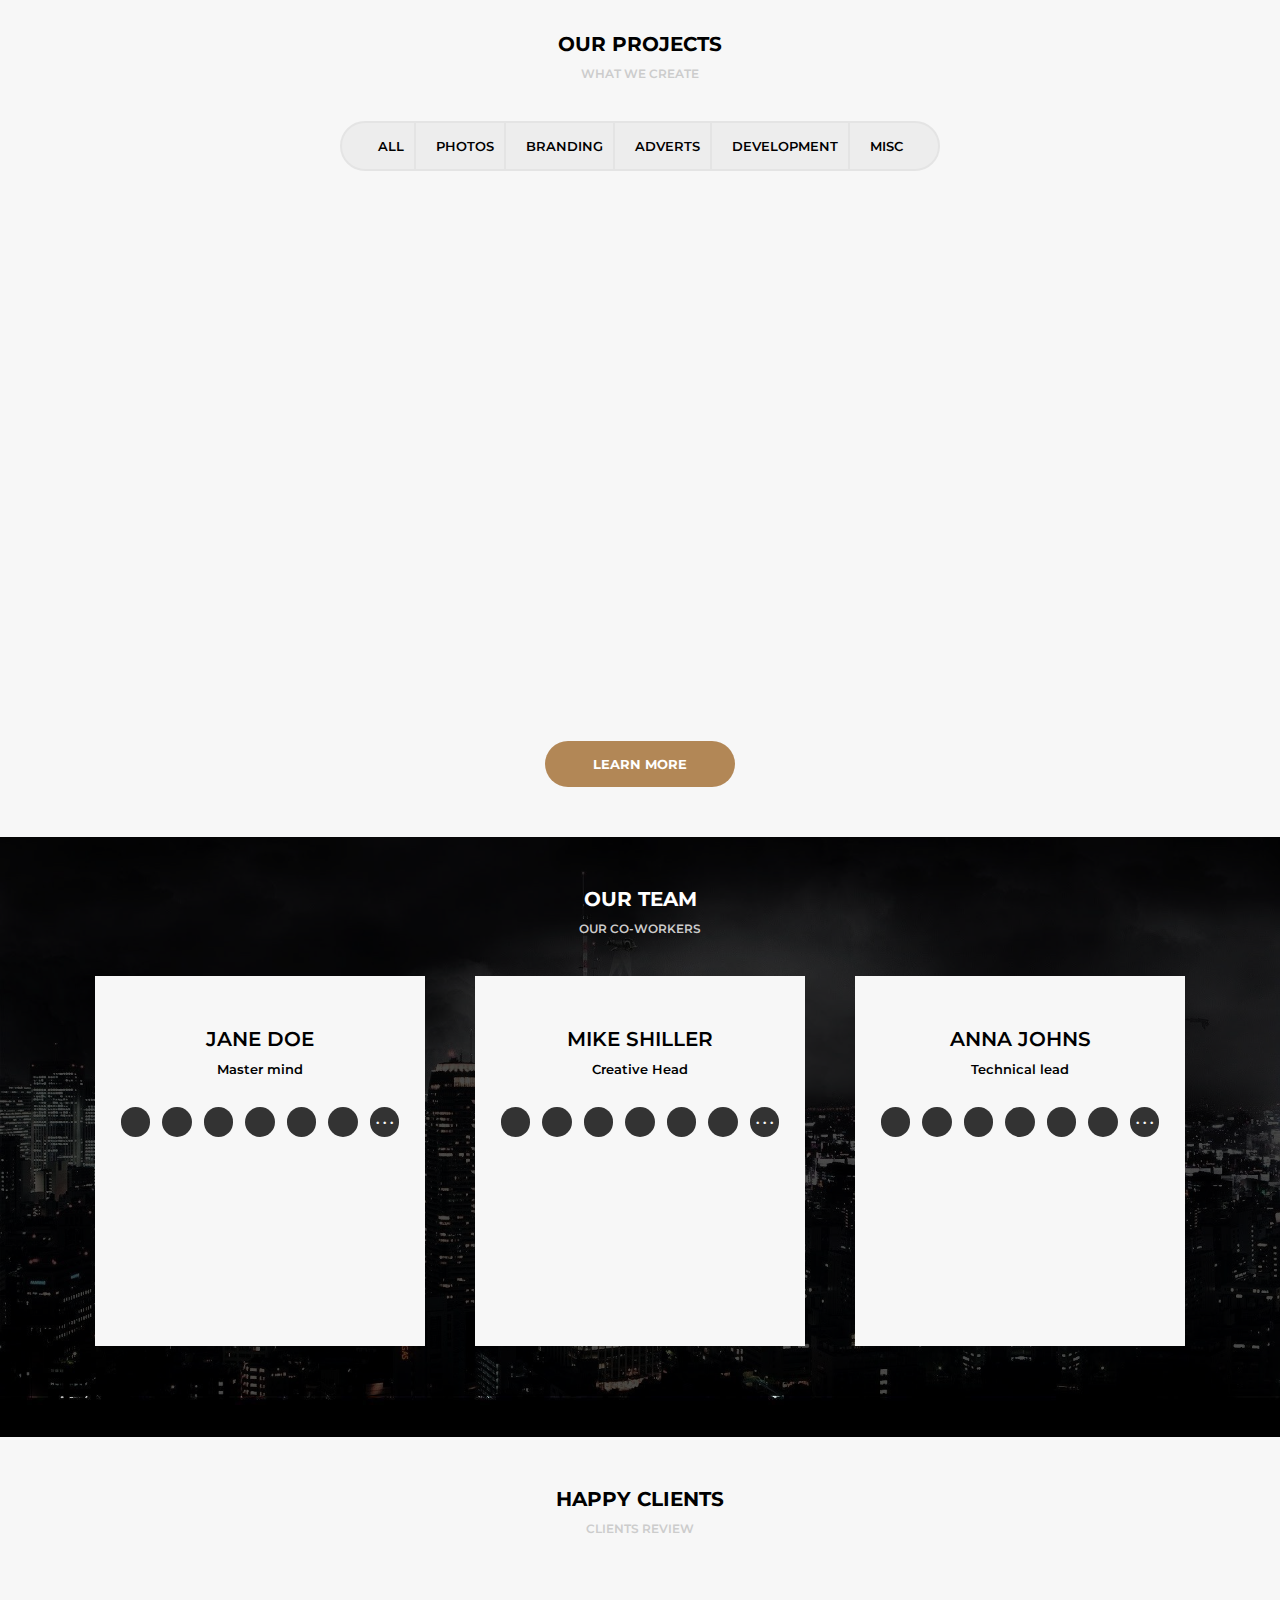
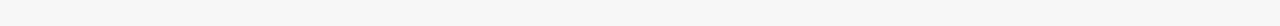
==== commit 80f7177d: "" ====
--- a/Awax/index.html
+++ b/Awax/index.html
@@ -146,7 +146,6 @@
                 
             </div>
         </section>
-
         <section class="default light">
             <div class="section-title">
                 our projects
@@ -155,7 +154,180 @@
                 what we create
             </div>
             <div class="section-body">
-
+                <div class="section-projects--default">
+                    <div class="section-projects-option">
+                        <nav>
+                            <ul>
+                                <li class="active">all</li>
+                                <li>photos</li>
+                                <li>branding</li>
+                                <li>adverts</li>
+                                <li>development</li>
+                                <li>misc</li>
+                            </ul>
+                        </nav>
+                    </div>
+                    <div class="section-projects-imgbox">
+                        <div class="images">
+                            <div class="wrapper">
+                                <img src="img/foto3.jpg" alt="">
+                                <div class="section-projects-overlayimg">
+                                    <div class="section-projects-overlayimg-text">
+                                        about
+                                    </div>
+                                    <div class="section-projects-overlayimg-desc">
+                                        praeserant metus urna feugiat a placerat elementum at leo
+                                    </div>
+                                </div>
+                            </div>
+                        </div>
+                        <div class="images">
+                            <div class="wrapper">
+                                <img src="img/foto3.jpg" alt="">
+                                <div class="section-projects-overlayimg">
+                                    <div class="section-projects-overlayimg-text">
+                                        about
+                                    </div>
+                                    <div class="section-projects-overlayimg-desc">
+                                        praeserant metus urna feugiat a placerat elementum at leo
+                                    </div>
+                                </div>
+                            </div>
+                        </div>
+                        <div class="images">
+                            <div class="wrapper">
+                                <img src="img/foto3.jpg" alt="">
+                                <div class="section-projects-overlayimg">
+                                    <div class="section-projects-overlayimg-text">
+                                        about
+                                    </div>
+                                    <div class="section-projects-overlayimg-desc">
+                                        praeserant metus urna feugiat a placerat elementum at leo
+                                    </div>
+                                </div>
+                            </div>
+                        </div>
+                        <div class="images">
+                            <div class="wrapper">
+                                <img src="img/foto3.jpg" alt="">
+                                <div class="section-projects-overlayimg">
+                                    <div class="section-projects-overlayimg-text">
+                                        about
+                                    </div>
+                                    <div class="section-projects-overlayimg-desc">
+                                        praeserant metus urna feugiat a placerat elementum at leo
+                                    </div>
+                                </div>
+                            </div>
+                        </div>
+                        <div class="images">
+                            <div class="wrapper">
+                                <img src="img/foto3.jpg" alt="">
+                                <div class="section-projects-overlayimg">
+                                    <div class="section-projects-overlayimg-text">
+                                        about
+                                    </div>
+                                    <div class="section-projects-overlayimg-desc">
+                                        praeserant metus urna feugiat a placerat elementum at leo
+                                    </div>
+                                </div>
+                            </div>
+                        </div>
+                        <div class="images">
+                            <div class="wrapper">
+                                <img src="img/foto3.jpg" alt="">
+                                <div class="section-projects-overlayimg">
+                                    <div class="section-projects-overlayimg-text">
+                                        about
+                                    </div>
+                                    <div class="section-projects-overlayimg-desc">
+                                        praeserant metus urna feugiat a placerat elementum at leo
+                                    </div>
+                                </div>
+                            </div>
+                        </div>
+                        <div class="images">
+                            <div class="wrapper">
+                                <img src="img/foto3.jpg" alt="">
+                                <div class="section-projects-overlayimg">
+                                    <div class="section-projects-overlayimg-text">
+                                        about
+                                    </div>
+                                    <div class="section-projects-overlayimg-desc">
+                                        praeserant metus urna feugiat a placerat elementum at leo
+                                    </div>
+                                </div>
+                            </div>
+                        </div>
+                        <div class="images">
+                            <div class="wrapper">
+                                <img src="img/foto3.jpg" alt="">
+                                <div class="section-projects-overlayimg">
+                                    <div class="section-projects-overlayimg-text">
+                                        about
+                                    </div>
+                                    <div class="section-projects-overlayimg-desc">
+                                        praeserant metus urna feugiat a placerat elementum at leo
+                                    </div>
+                                </div>
+                            </div>
+                        </div>
+                        <div class="images">
+                            <div class="wrapper">
+                                <img src="img/foto3.jpg" alt="">
+                                <div class="section-projects-overlayimg">
+                                    <div class="section-projects-overlayimg-text">
+                                        about
+                                    </div>
+                                    <div class="section-projects-overlayimg-desc">
+                                        praeserant metus urna feugiat a placerat elementum at leo
+                                    </div>
+                                </div>
+                            </div>
+                        </div>
+                        <div class="images">
+                            <div class="wrapper">
+                                <img src="img/foto3.jpg" alt="">
+                                <div class="section-projects-overlayimg">
+                                    <div class="section-projects-overlayimg-text">
+                                        about
+                                    </div>
+                                    <div class="section-projects-overlayimg-desc">
+                                        praeserant metus urna feugiat a placerat elementum at leo
+                                    </div>
+                                </div>
+                            </div>
+                        </div>
+                        <div class="images">
+                            <div class="wrapper">
+                                <img src="img/foto3.jpg" alt="">
+                                <div class="section-projects-overlayimg">
+                                    <div class="section-projects-overlayimg-text">
+                                        about
+                                    </div>
+                                    <div class="section-projects-overlayimg-desc">
+                                        praeserant metus urna feugiat a placerat elementum at leo
+                                    </div>
+                                </div>
+                            </div>
+                        </div>
+                        <div class="images">
+                            <div class="wrapper">
+                                <img src="img/foto3.jpg" alt="">
+                                <div class="section-projects-overlayimg">
+                                    <div class="section-projects-overlayimg-text">
+                                        about
+                                    </div>
+                                    <div class="section-projects-overlayimg-desc">
+                                        praeserant metus urna feugiat a placerat elementum at leo
+                                    </div>
+                                </div>
+                            </div>
+                        </div>
+                    </div>
+                    <div class="section-projects-learn">Learn more</div>
+        
+                </div>
             </div>
         </section>
 
@@ -214,7 +386,7 @@
                         </div>
                     </div>
                 </div>
-        </div>
+            </div>
         </section>
 
         <section class="default light">
--- a/Awax/style.css
+++ b/Awax/style.css
@@ -73,6 +73,7 @@
     background-size: cover;
     background-position: bottom;
     overflow: hidden;
+    
 }
 .banner .sliders{
     width: 1000vw;
@@ -294,10 +295,139 @@
     border-right: solid rgb(105, 105, 105) 2px ;
 }
 
-/* */
-
-
-
+
+
+/*-------------------------------------------our projects--------------------------*/
+
+
+
+.section-projects-option{
+    display: flex;
+    justify-content: center;
+    align-items: center;
+    text-align: center;
+}
+.section-projects-option ul,
+.section-projects-option li{
+    display: flex;
+    flex-direction: row;
+    list-style: none;
+}
+.section-projects-option ul{
+    text-decoration: none;
+    text-transform: uppercase;
+    font-weight: 600;
+    width: 600px;
+    height: 50px;
+    display: flex;
+    align-items: center;
+    justify-content: center;
+    background-color: #EDEDED;
+    border-radius: 350px;
+    border: solid 2px #E4E4E4;
+}
+.section-projects-option li{
+    display: flex;
+    flex-direction: row;
+    padding-right: 10px;
+    padding-left: 10px;
+    width: fit-content;
+    margin-left: 5px;
+    margin-right: 5px;
+    text-align: center;
+    justify-content: center;
+    user-select:none;
+    cursor: pointer;
+    border-right: solid 2px #E4E4E4;
+    border-bottom: solid 2px transparent;
+    transition: 0.2s;
+    height: 50px;
+    padding-top: 17px;
+}
+
+.section-projects-option .active li,
+.section-projects-option li:hover{
+    border-bottom:solid 2px #B28756;
+}
+
+.section-projects-option li:last-child{
+    border-right: none;
+}
+.section-projects-imgbox{
+    text-align: center;
+    display: grid;
+    height: 550px;
+    grid-template-columns: repeat(4, 1fr);
+    padding-top: 50px;
+    padding-left: 70px;
+    padding-right: 70px;
+    row-gap: 0px;
+    column-gap: 35px;
+}
+.section-projects-imgbox img{
+    width: 215px;
+}
+.section-projects--default{
+    display: flex;
+    flex-direction: column;
+    text-align: center;
+    justify-content: center;
+    align-items: center;
+}
+.section-projects-learn{
+    text-transform: uppercase;
+    display: flex;
+    align-items: center;
+    align-content: center;
+    margin-top: 20px;
+    padding: 15px;
+    border-radius:30px;
+    color: #fff;
+    font-weight: bold;
+    background-color: #B28756;
+    justify-content: center;
+    width: 190px;
+    cursor: pointer;
+    transition: 0.3s;
+    user-select:none;
+}
+.section-projects-learn:hover{
+    background-color: #a37138;
+}
+.section-projects-overlayimg{
+display: flex;
+flex-direction: column;
+grid-area: 1/1;
+text-transform: uppercase;
+padding-top: 10px;
+position: absolute;
+display: flex;
+height: 135px;
+width: 215px;
+opacity: 0;
+transition: .5s ease;
+background-color: #000000;
+color: #fff;
+}
+.section-projects-overlayimg-desc{
+    text-transform: lowercase;
+    font-weight: 400;
+    color: #E4E4E4;
+    padding-top: 20px;
+    margin-left: 10px;
+    margin-right: 10px;
+}
+.section-projects-overlayimg-text{
+color: #fff;
+font-size: 20px;
+text-align: center;
+}
+.wrapper{
+    display: grid;
+}
+.images:hover .section-projects-overlayimg{
+    opacity: 0.7;
+}
 /*-----------------------------------------------------coworkers---------------*/
 
 .section-team-general{
@@ -377,20 +507,19 @@
 }
 
 .default.dark.bgimg{
+
     width: 100vw;
     display: inline-block;
     background-color: rgba(0, 0, 0, 0.7);
     
-    
 }
 .darker-bg{
     background-image: url(img/city.jpg);
-    background-color: #333;
     background-size: cover;
     background-position: bottom;
     overflow: hidden;
     height: 600px;
-}
-
-
-
+
+}
+
+
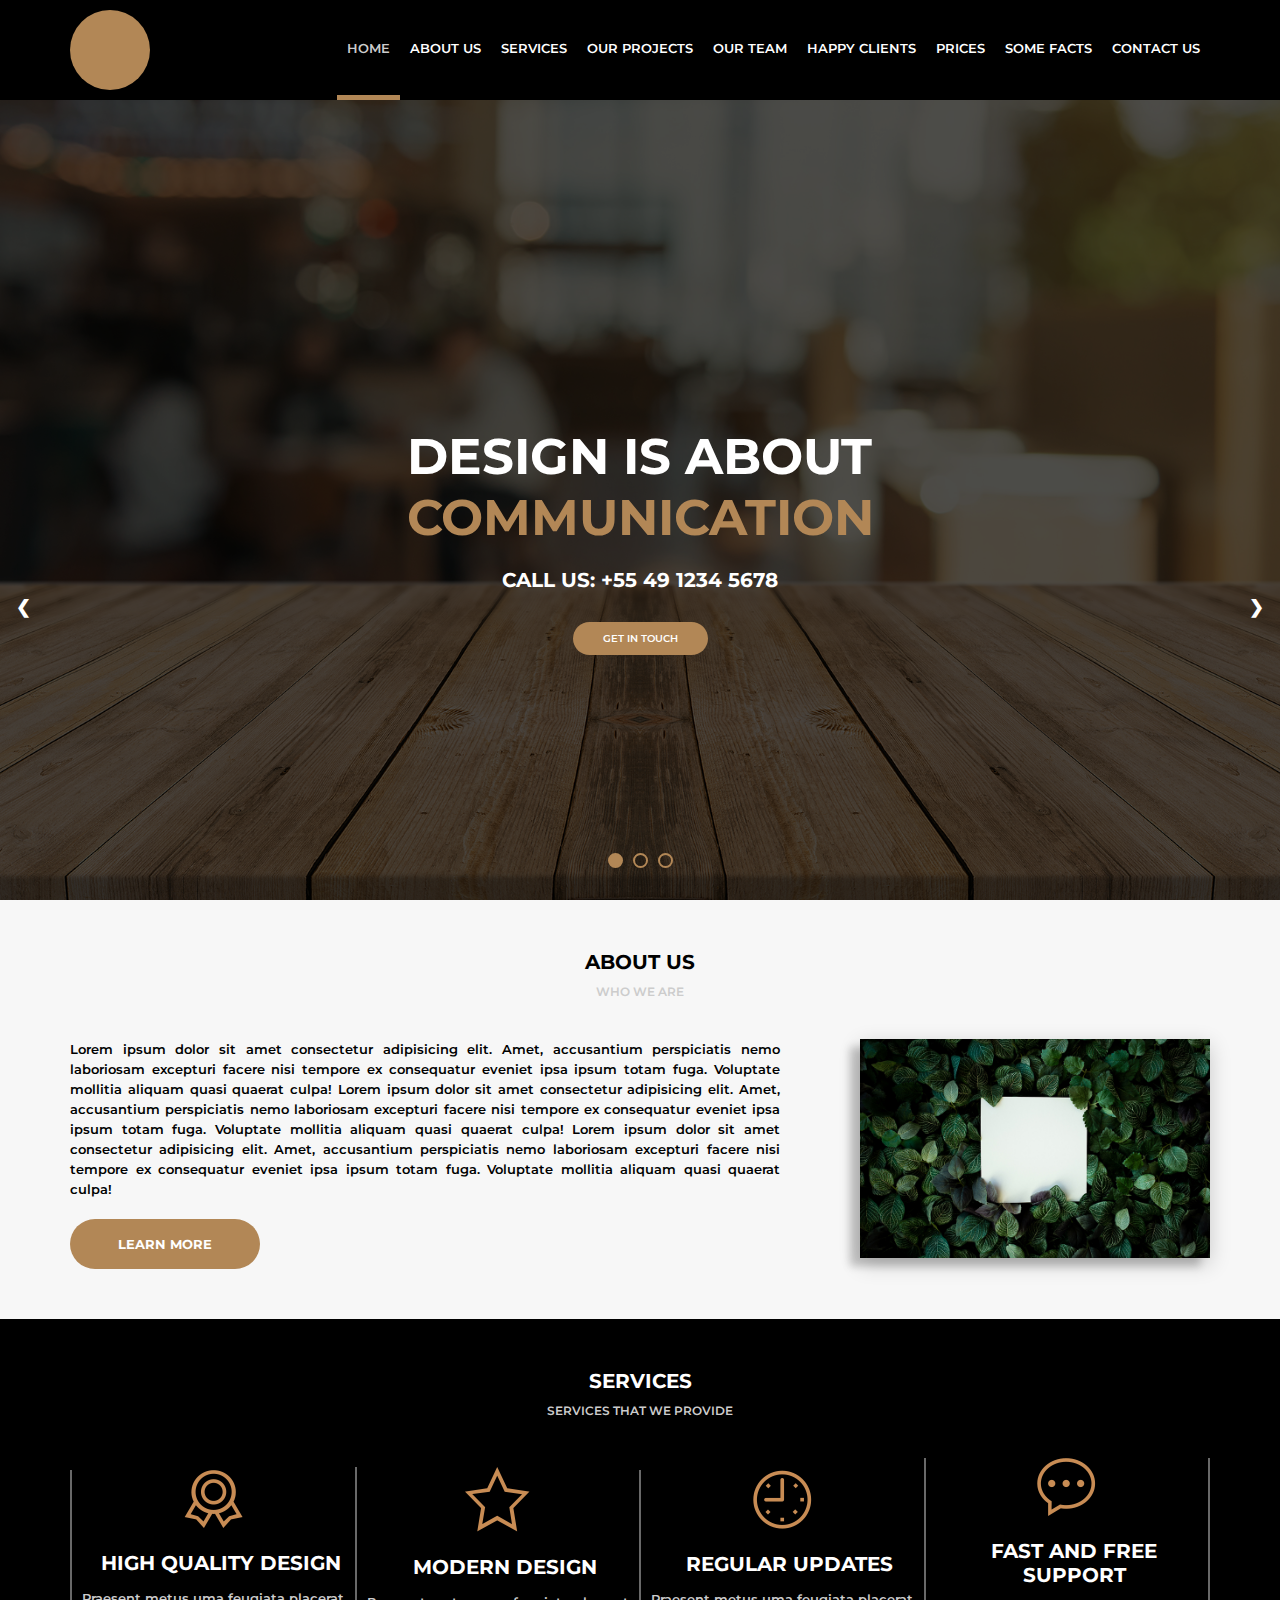
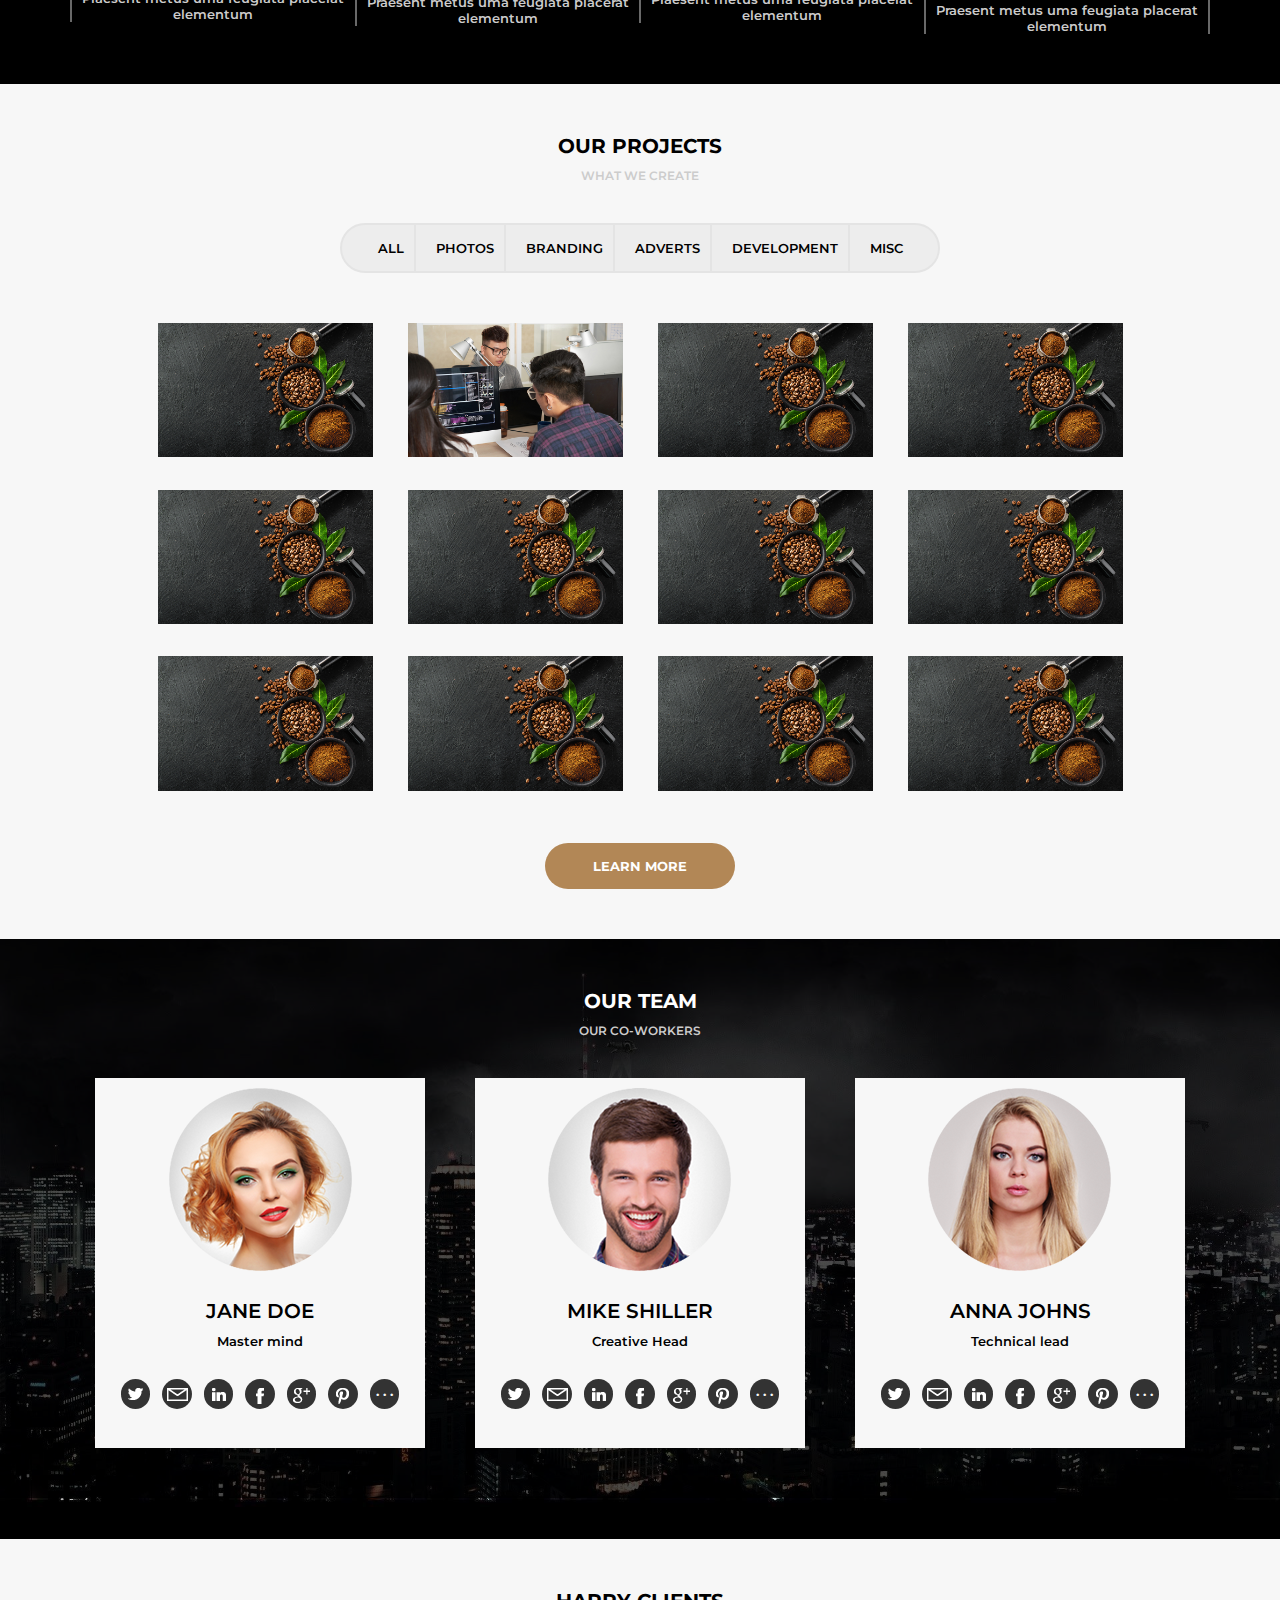
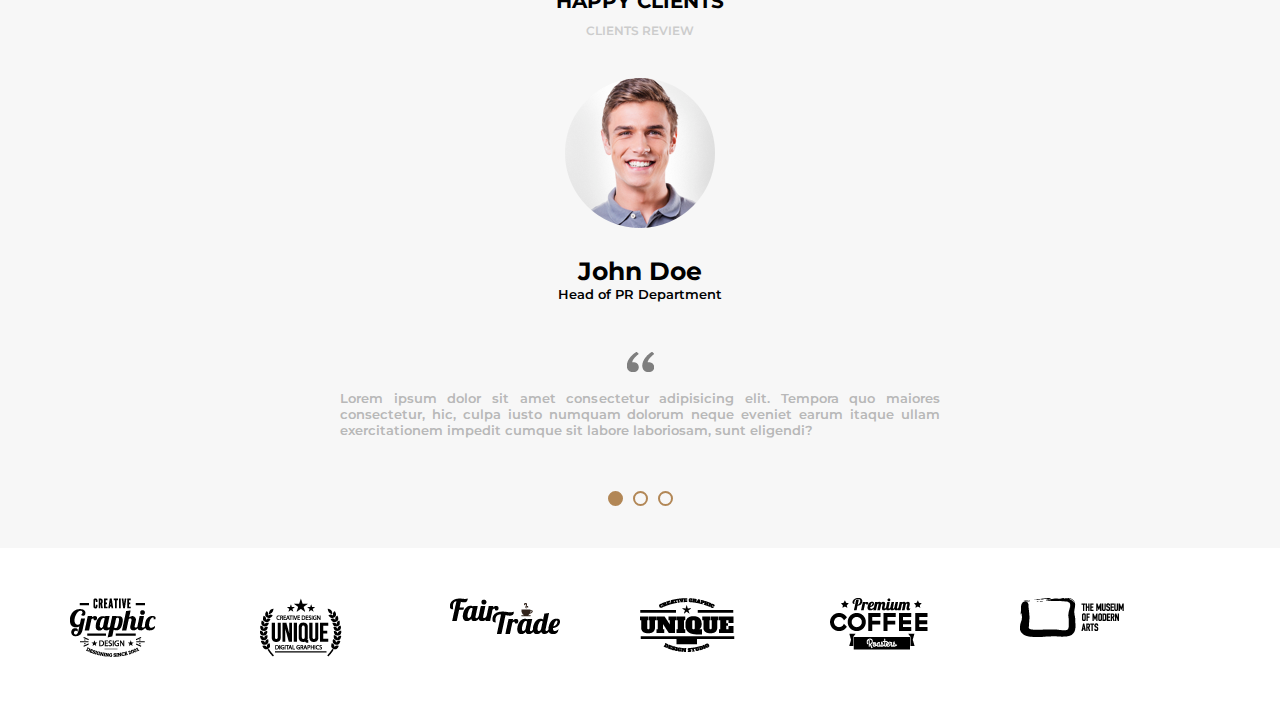
==== commit b09b403f: "changes" ====
--- a/Awax/index.html
+++ b/Awax/index.html
@@ -9,6 +9,7 @@
     <link rel="preconnect" href="https://fonts.googleapis.com">
     <link rel="preconnect" href="https://fonts.gstatic.com" crossorigin>
     <link href="https://fonts.googleapis.com/css2?family=Montserrat:wght@300;400;600;700&display=swap" rel="stylesheet" />
+    <script src="script.js"></script>
     <title>Awax</title>
 </head>
 
@@ -23,10 +24,10 @@
                     <ul>
                         <li class="active"><a href="">Home</a></li>
                         <li><a href="#about_us">About us</a></li>
-                        <li><a href="">Services</a></li>
-                        <li><a href="">Our team</a></li>
-                        <li><a href="">Happy clients</a></li>
-                        <li><a href="">Our projects</a></li>
+                        <li><a href="#services">Services</a></li>
+                        <li><a href="#ourProjects">Our projects</a></li>
+                        <li><a href="#ourTeam">Our team</a></li>
+                        <li><a href="#happyClients">Happy clients</a></li>
                         <li><a href="">Prices</a></li>
                         <li><a href="">Some facts</a></li>
                         <li><a href="">Contact us</a></li>
@@ -42,23 +43,23 @@
                 <div class="slide">
                     <div class="slidearea">
                         <h1>design is about <br> <span>communication</span></h1>
-                        <h2>Call us: +00 0 1234 5678</h2>
+                        <h2>Call us: +55 49 1234 5678</h2>
                         <a href="">Get in touch</a>
                     </div>
                 </div>
-                <div class="slidearea">
                 <div class="slide">
-                    <h1>design is about <br> <span>socialization</span></h1>
-                    <h2>Call us: +00 0 4651 7398</h2>
-                    <a href="">Get in touch</a>
-                </div>
-                </div>
-                <div class="slidearea">
+                    <div class="slidearea">
+                        <h1>design is about <br> <span>socialization</span></h1>
+                        <h2>Call us: +55 49 1234 5678</h2>
+                        <a href="">Get in touch</a>
+                    </div>
+                </div>
                 <div class="slide">
-                    <h1>design is about <br> <span>collaboration</span></h1>
-                    <h2>Call us: +00 0 4002 8922</h2>
-                    <a href="">Get in touch</a>
-                </div>
+                    <div class="slidearea">
+                        <h1>design is about <br> <span>collaboration</span></h1>
+                        <h2>Call us: +55 49 1234 5678</h2>
+                        <a href="">Get in touch</a>
+                    </div>
                 </div>
             </div>
             <div class="arrows">
@@ -106,7 +107,7 @@
                 </div>
             </div>
         </section>
-        <section class="default dark">
+        <section id="services"class="default dark">
             <div class="section-title">
                 Services
             </div>
@@ -146,7 +147,7 @@
                 
             </div>
         </section>
-        <section class="default light">
+        <section class="default light" id="ourProjects">
             <div class="section-title">
                 our projects
             </div>
@@ -183,7 +184,7 @@
                         </div>
                         <div class="images">
                             <div class="wrapper">
-                                <img src="img/foto3.jpg" alt="">
+                                <img src="img/foto4.jpg" alt="">
                                 <div class="section-projects-overlayimg">
                                     <div class="section-projects-overlayimg-text">
                                         about
@@ -332,7 +333,7 @@
         </section>
 
         <div class="darker-bg">
-            <section class="default dark bgimg">
+            <section class="default dark bgimg" id="ourTeam">
         
                 <div class="section-title">
                     our team
@@ -389,6 +390,67 @@
             </div>
         </section>
 
+        <section class="default light" id="happyClients">
+            <div class="section-title">
+                happy clients
+            </div>
+            <div class="section-desc">
+                clients review
+            </div>
+            <div class="section-body">
+                <div class="section-clients--default">
+                    <div class="section-clients-img">
+                        <img src="img/homem2.png">
+                    </div>
+                    <div class="section-clients-names">
+                        <div class="name">
+                            John Doe
+                        </div>
+                        <div class="desc">
+                            Head of PR Department
+                        </div>
+                    </div>
+                    <div class="section-clients-desc">
+                        <div class="section-clients-desc-quote"><img src="assets/quote.png" alt=""></div>
+                        <div class="section-clients-desc-txt">Lorem ipsum dolor sit amet consectetur adipisicing elit. Tempora quo maiores consectetur, hic, culpa iusto numquam dolorum neque eveniet earum itaque ullam exercitationem impedit cumque sit labore laboriosam, sunt eligendi?</div>
+                    </div>
+                </div>
+                <div class="sliders_pointers">
+                    <div class="pointer active"></div>
+                    <div class="pointer"> </div>
+                    <div class="pointer" ></div>
+                </div>
+            </div>
+        </section>
+
+        <section class="partners" id="partners">
+            <div class="section-partners-general">
+                <div class="section-partners-logo">
+                    <div class="logos">
+                        <div class="logo-empresa"><img src="img/empresa1.png" alt=""></div>
+                    </div>
+                    <div class="logos">
+                        <div class="logo-empresa"><img src="img/empresa2.png" alt=""></div>
+                    </div>
+                    <div class="logos">
+                        <div class="logo-empresa"><img src="img/empresa3.png" alt=""></div>
+                    </div>
+                    <div class="logos">
+                        <div class="logo-empresa"><img src="img/empresa4.png" alt=""></div>
+                    </div>
+                    <div class="logos">
+                        <div class="logo-empresa"><img src="img/empresa5.png" alt=""></div>
+                    </div>
+                    <div class="logos">
+                        <div class="logo-empresa"><img src="img/empresa6.png" alt=""></div>
+                    </div>
+                </div>
+            </div>
+        </section>
+
+
+
+<!--
         <section class="default light">
             <div class="section-title">
                 happy clients
@@ -400,37 +462,8 @@
 
             </div>
         </section>
+-->
     </main>
-
-
-    <script>
-        let slideIndex = 1;
-        showSlides(slideIndex);
-        
-        function plusSlides(n) {
-          showSlides(slideIndex += n);
-        }
-        
-        function currentSlide(n) {
-          showSlides(slideIndex = n);
-        }
-        
-        function showSlides(n) {
-          let i;
-          let slides = document.getElementsByClassName("slide");
-          let dots = document.getElementsByClassName("pointer");
-          if (n > slides.length) {slideIndex = 1}    
-          if (n < 1) {slideIndex = slides.length}
-          for (i = 0; i < slides.length; i++) {
-            slides[i].style.display = "none";  
-          }
-          for (i = 0; i < dots.length; i++) {
-            dots[i].className = dots[i].className.replace(" active", "");
-          }
-          slides[slideIndex-1].style.display = "block";  
-          dots[slideIndex-1].className += " active";
-        }
-        </script>
         
 </body>
 
--- a/Awax/style.css
+++ b/Awax/style.css
@@ -76,7 +76,7 @@
     
 }
 .banner .sliders{
-    width: 1000vw;
+    width: 100vw;
     height: 100%;
     
 }
@@ -124,7 +124,7 @@
     width: 100vw;
     height: 20px;
     position: absolute;
-    margin-top: -50px;
+    margin-top: -100px;
     display: flex;
     justify-content: center;
     align-items: center;
@@ -522,4 +522,75 @@
 
 }
 
-
+/*-------------------------------------happyclients----------------------------- */
+.section-clients--default{
+    text-align: center;
+}
+
+.section-clients-img{
+    text-align: center;
+}
+.section-clients-names{
+    text-align: center;
+    padding-top: 25px;
+}
+.section-clients-names .name{
+    font-size: 25px;
+    font-weight: bold;
+}
+.section-clients-desc{
+    flex-direction: column;
+    display: flex;
+    padding-top:50px;
+    text-align: center;
+    align-items: center;
+    align-content: center;
+}
+.section-clients-desc-txt{
+    display: flex;
+    width: 600px;
+    text-align: justify;
+    justify-content: center;
+    align-items: center;
+    padding-top: 15px;
+    color: rgb(184, 184, 184);
+}
+
+.sliders_pointers{
+    height: 20px;
+    display: flex;
+    justify-content: center;
+    align-items: center;
+    text-align: center;
+    align-content: center;
+    padding-top: 60px;
+}
+
+.pointer{
+    width: 15px;
+    height: 15px;
+    border: solid 2px #B28756;
+    cursor: pointer;
+    border-radius: 8px;
+    text-align: center;
+    margin-left: 5px;
+    margin-right: 5px;
+}
+
+.pointer.active{
+    background-color: #B28756;
+}
+
+/*--------------------------partners------------------------------ */
+
+.section-partners-logo{
+    display: flex;
+    padding-top: 50px;
+    padding-bottom: 50px;
+    margin: auto;
+    max-width: 1140px;
+    font-weight: 600;
+}
+.logos{
+    flex: 1;
+}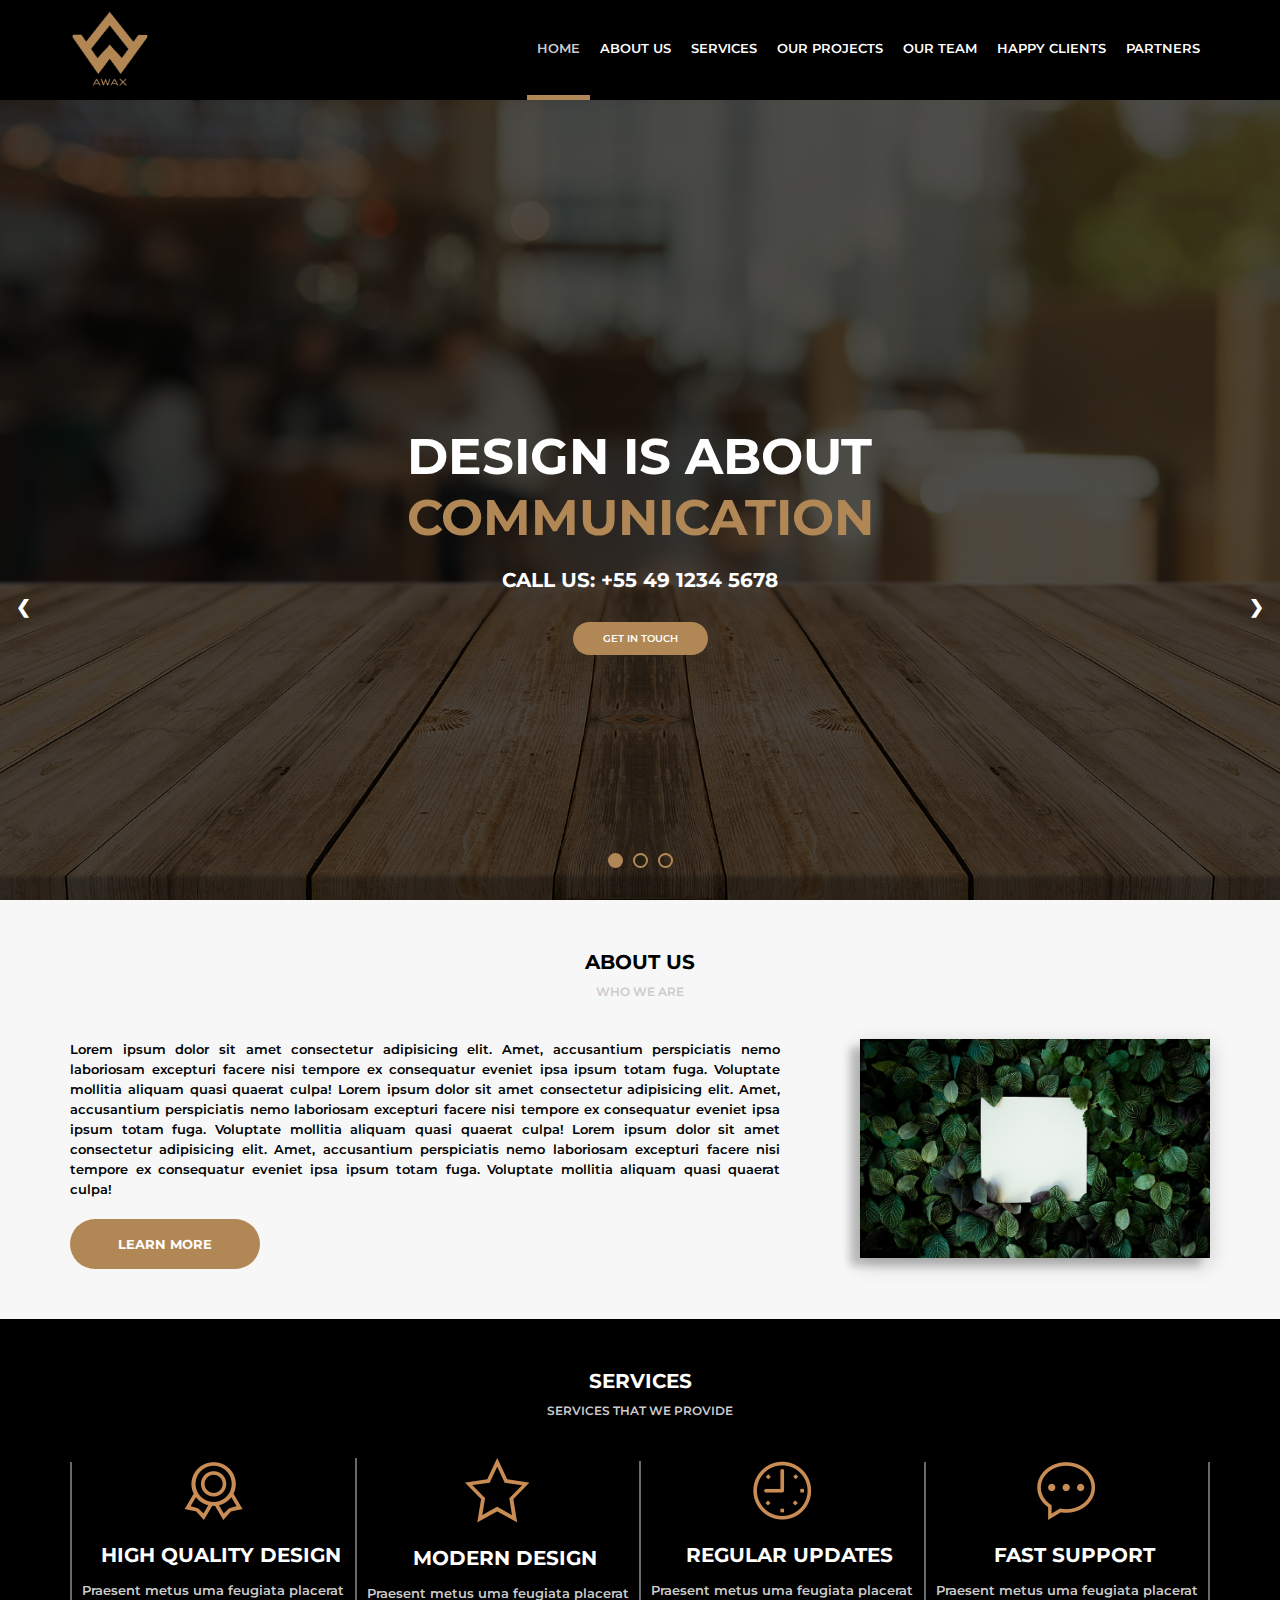
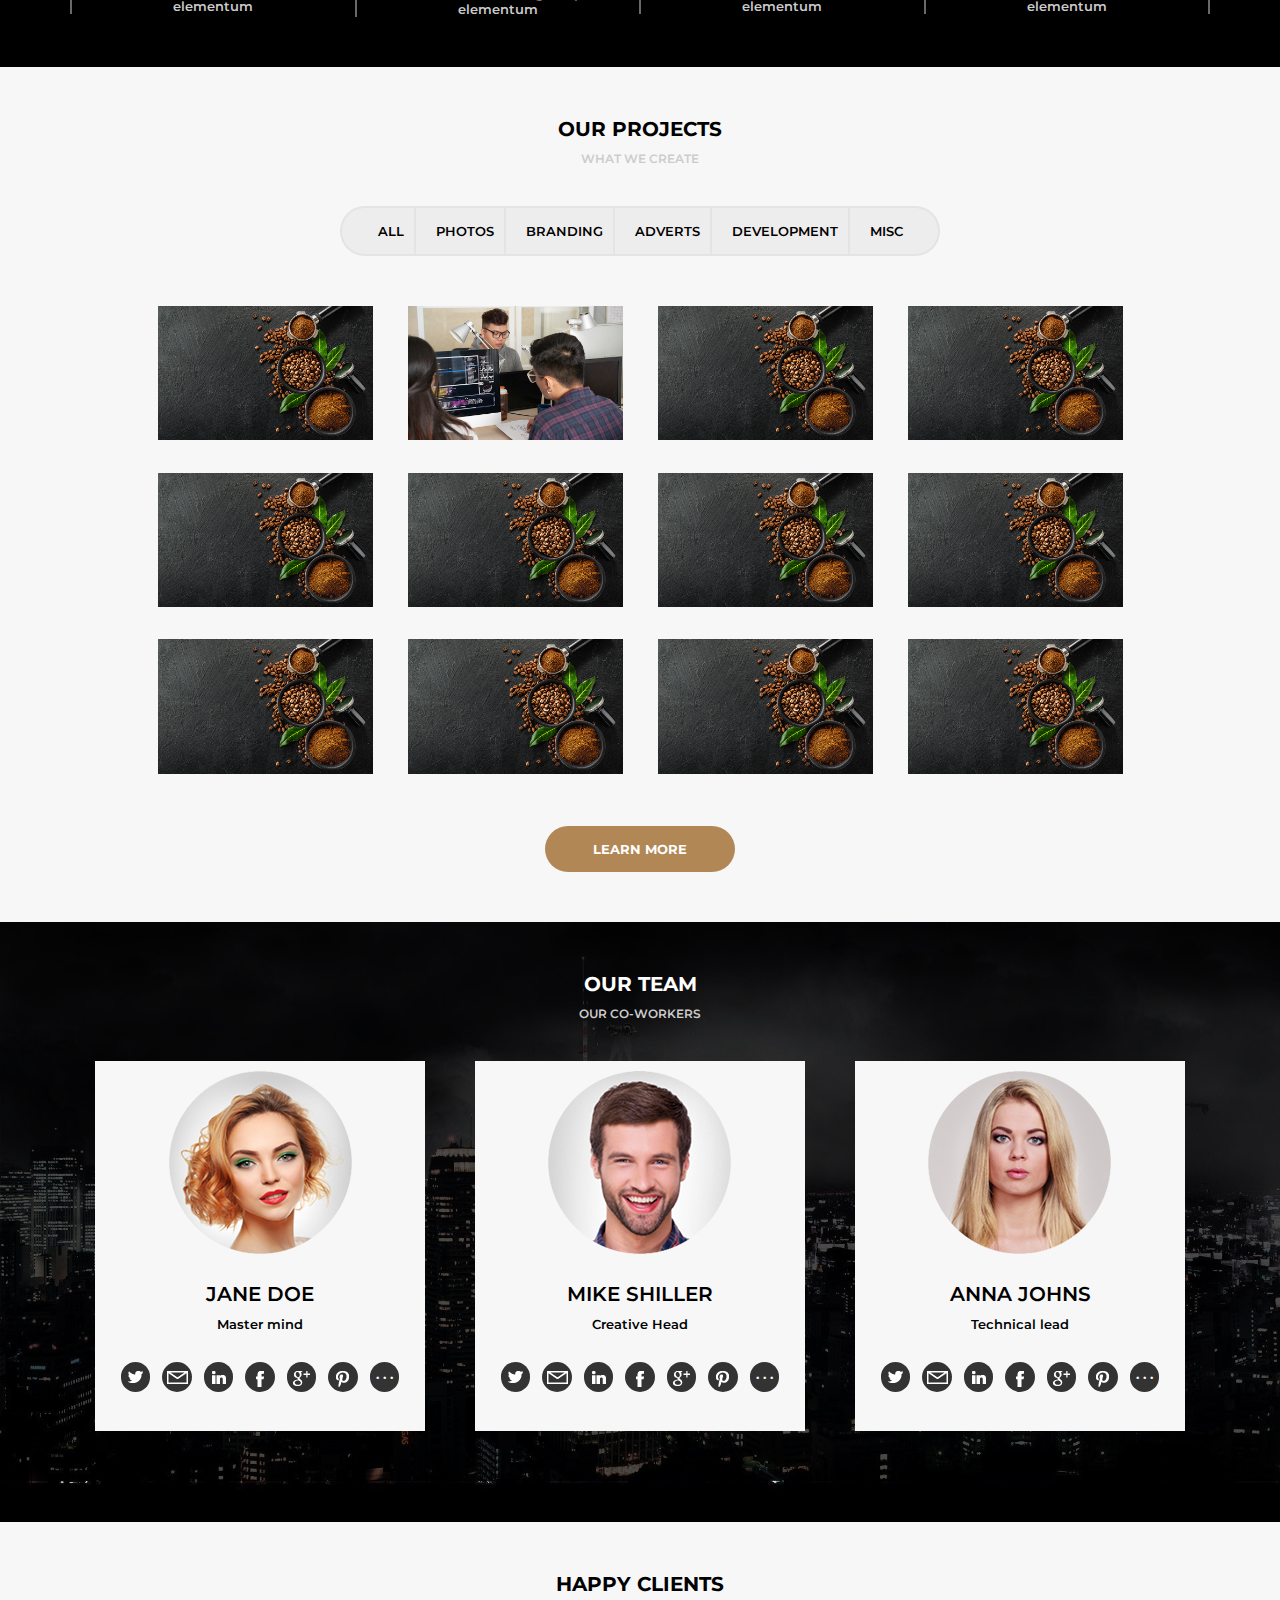
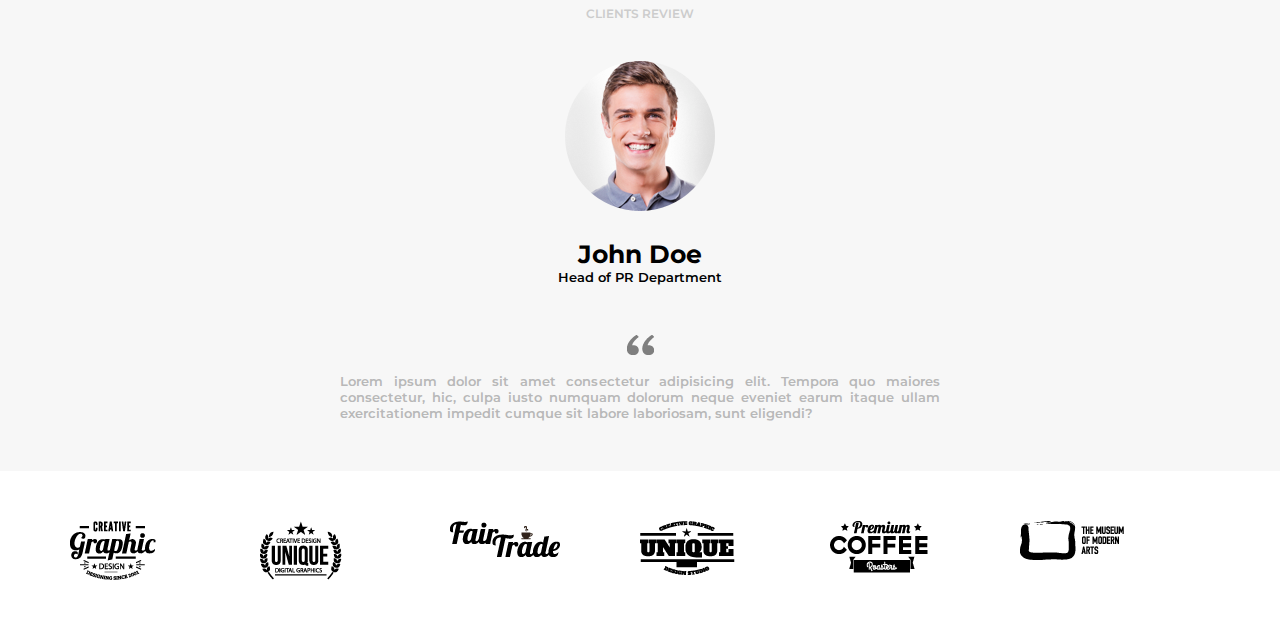
==== commit c3aa5784: "final changes" ====
--- a/Awax/index.html
+++ b/Awax/index.html
@@ -17,7 +17,7 @@
     <header>
         <div class="header">
             <div class="header_img">
-                <img src="" alt="">
+                <img src="img/LOGO.png" alt="">
             </div>
             <div class="menu">
                 <nav>
@@ -28,9 +28,7 @@
                         <li><a href="#ourProjects">Our projects</a></li>
                         <li><a href="#ourTeam">Our team</a></li>
                         <li><a href="#happyClients">Happy clients</a></li>
-                        <li><a href="">Prices</a></li>
-                        <li><a href="">Some facts</a></li>
-                        <li><a href="">Contact us</a></li>
+                        <li><a href="#partners">Partners</a></li>
                     </ul>
                 </nav>
             </div>
@@ -141,7 +139,7 @@
                     <div class="section-services-img">
                         <img src="assets/balao.png">
                     </div>
-                    <div class="section-services-title">fast and free support</div>
+                    <div class="section-services-title">fast support</div>
                     <div class="section-services-desc">Praesent metus uma feugiata placerat elementum</div>
                 </div>
                 
@@ -415,11 +413,6 @@
                         <div class="section-clients-desc-txt">Lorem ipsum dolor sit amet consectetur adipisicing elit. Tempora quo maiores consectetur, hic, culpa iusto numquam dolorum neque eveniet earum itaque ullam exercitationem impedit cumque sit labore laboriosam, sunt eligendi?</div>
                     </div>
                 </div>
-                <div class="sliders_pointers">
-                    <div class="pointer active"></div>
-                    <div class="pointer"> </div>
-                    <div class="pointer" ></div>
-                </div>
             </div>
         </section>
 
--- a/Awax/style.css
+++ b/Awax/style.css
@@ -37,8 +37,12 @@
 .header_img{
     width: 80px;
     height: 80px;
-    background-color: #B28756;
     border-radius: 40px;
+}
+.header_img img{
+    width: 80px;
+    height: 80px;
+    border-radius: 500px;
 }
 
 .menu ul, .menu li{
